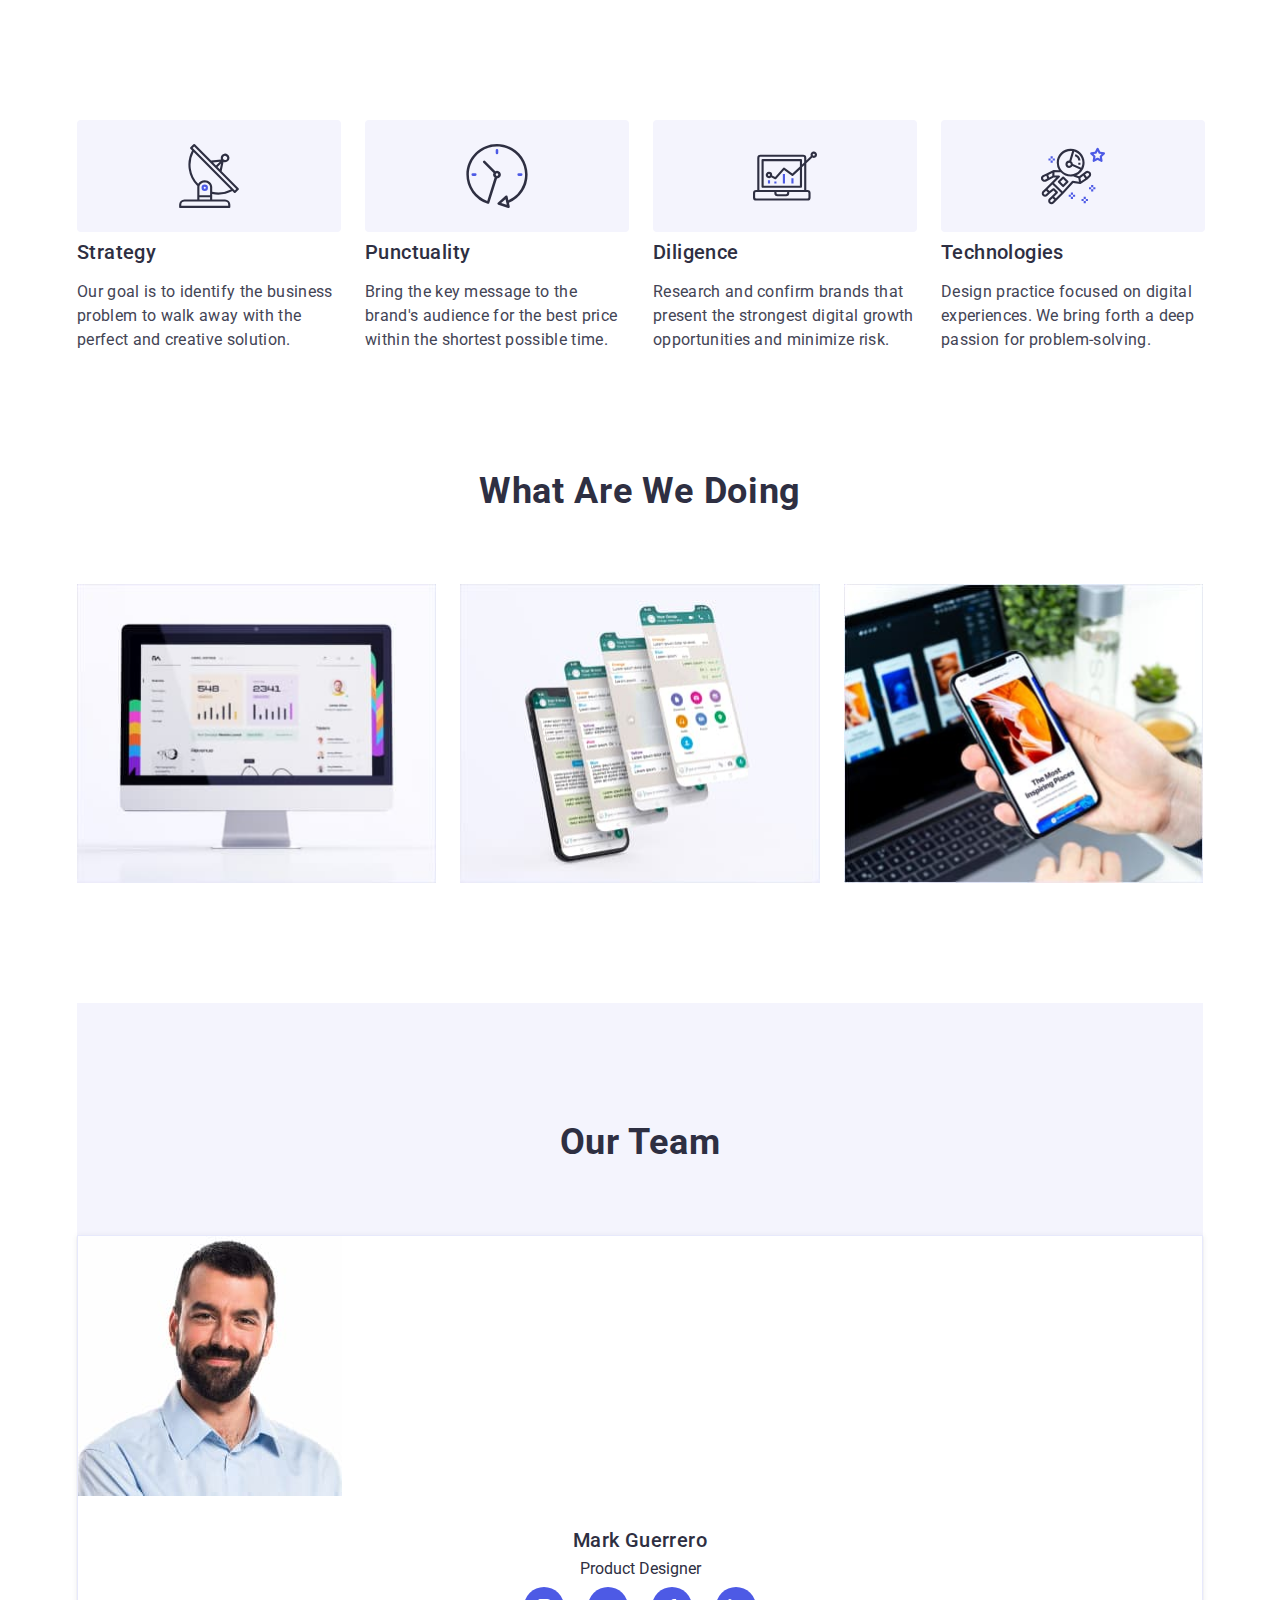
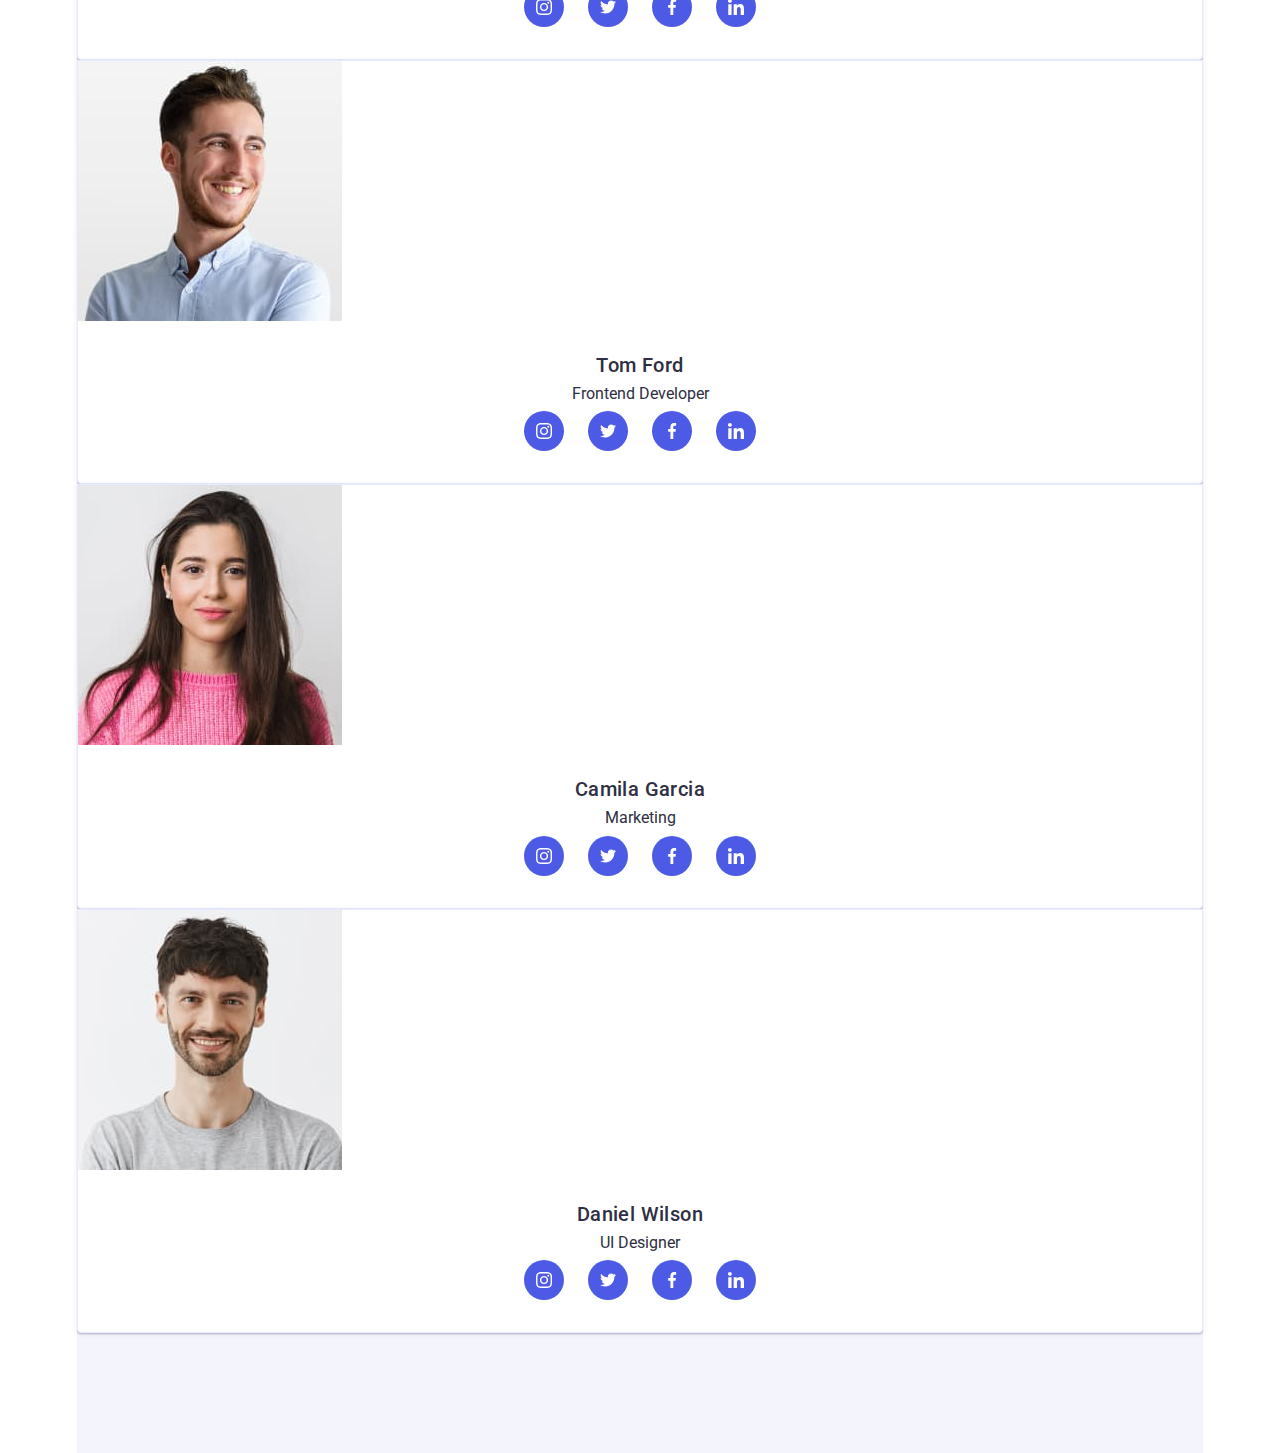
==== index.html @ 47bc8efb "for-question" ====
<!DOCTYPE html>
<html lang="en">
  <head>
    <meta charset="UTF-8" />
    <meta http-equiv="X-UA-Compatible" content="IE=edge" />
    <meta name="viewport" content="width=device-width, initial-scale=1.0" />
    <title>Document</title>
     <link
    rel="stylesheet"
    href="https://cdnjs.cloudflare.com/ajax/libs/modern-normalize/1.0.0/modern-normalize.min.css"
  />
    <link rel="stylesheet" href="./css/styles.css" />
    <link rel="stylesheet" href="./css/mobile.css" />
    <link rel="stylesheet" href="./css/tablet.css" />
    <link rel="stylesheet" href="./css/desktop.css" />    
    <link rel="preconnect" href="https://fonts.googleapis.com" />
    <link rel="preconnect" href="https://fonts.gstatic.com" crossorigin />
    <link
      href="https://fonts.googleapis.com/css2?family=Raleway:wght@700&family=Roboto:wght@400;500;700;900&display=swap"
      rel="stylesheet"
    />
  </head>
  <body>
    <!-- <header class="header">
      <div class="container">
      <div class="main-flex-container">  
      <nav class="nav-flex-usage">
        <a href="/" class="logo"
          ><span class="first-part-logo">Web</span>Studio</a
        >
        <ul class="header-list nav-pages">
          <li class="probe">
            <a href="index.html" class="link active">Studio</a>
          </li>
          <li>
            <a href="./portfolio.html" class="link">Portfolio</a>
          </li>
          <li><a href="" class="link">Contacts</a></li>
        </ul>
      </nav>
      <address class="adress">
        <ul class="header-list adress-flex-usage">
          <li>
            <a href="mailto:info@devstudio.com" class="link-contacts"
              >info@devstudio.com</a
            >
          </li>
          <li>
            <a href="tel:+110001111111" class="link-contacts"
              >+11 (000) 111-11-11</a
            >
          </li>
        </ul>
      </address>
      </div></div>
    </header>
    <main>
      <section class="hero">
      <div class="container">
        <h1 class="hero-title">Effective Solutions for Your Business</h1>
        <button type="button" class="button" data-modal-open>Order Service</button>
      </div></section> -->
      <div class="container"><section class="section">
        <!--company`s features-->
        <h2 class="second-priourity-title visually-hidden">Our Features</h2>
        <ul class="list feature-flex">
          <li class="list-item-comp-features">
            <div class="bg-comp-features">
             <svg class="comp-features-icon"><use href="./images/icons/sprite.svg#antenna"></use></svg>
            </div>
            <h3 class="third-priourity-title">Strategy</h3>
            <p class="feature-text">
              Our goal is to identify the business problem to walk away with the
              perfect and creative solution.
            </p>
          </li>
          <li class="list-item-comp-features">
            <div class="bg-comp-features">
             <svg class="comp-features-icon"><use href="./images/icons/sprite.svg#clock"></use></svg>
            </div>
            <h3 class="third-priourity-title">Punctuality</h3>
            <p class="feature-text">
              Bring the key message to the brand's audience for the best price
              within the shortest possible time.
            </p>
          </li>
          <li class="list-item-comp-features">
            <div class="bg-comp-features">
              <svg class="comp-features-icon"><use href="./images/icons/sprite.svg#diagram"></use></svg>
            </div>
            <h3 class="third-priourity-title">Diligence</h3>
            <p class="feature-text">
              Research and confirm brands that present the strongest digital
              growth opportunities and minimize risk.
            </p>
          </li>
          <li class="list-item-comp-features">
            <div class="bg-comp-features">
             <svg class="comp-features-icon"><use href="./images/icons/sprite.svg#astronaut"></use></svg>
            </div>
            <h3 class="third-priourity-title">Technologies</h3>
            <p class="feature-text">
              Design practice focused on digital experiences. We bring forth a
              deep passion for problem-solving.
            </p>
          </li>
        </ul>
      </section>
    </div>
      <div class="container desktop-only"><section class="pb-section">
        <h2 class="second-priourity-title">What are we doing</h2>
        <ul class="list stdrt-flex-usage">
          <li class="list-item">
            <img
              src="./images/device1.jpg"
              alt="monitor screen"
              width="360"
              height="300"
            />
          </li>
          <li class="list-item">
            <img
              src="./images/device2.jpg"
              alt="a few mobile`s screens placed one by one"
              width="360"
              height="300"
            />
          </li>
          <li class="list-item">
            <img
              src="./images/device3.jpg"
              alt="laptop and mobile phone synchronisation process screen"
              width="360"
              height="300"
            />
          </li>
        </ul>
        </section></div>
      <div class="container"><section class="team-section-background-color section">
        <h2 class="second-priourity-title">Our Team</h2>
        <ul class="list">
          <li class="t-member-card list-worker">
            <img
              src="./images/markguerrero.jpg"
              alt="Mark Guerrero photo"
              width="264"
              height="260"
            />
            <div class="worker-title-text"><h3 class="worker-title">Mark Guerrero</h3>
            <p class="worker-feature-text">Product Designer</p>
          <ul class="list social-links">
            <li class="social-links-item">
              <a class="social-link" href="/">
                <svg class="social-list-icon"><use href="./images/icons/sprite.svg#instagram"></use></svg>
              </a>
              </li>
            
              <li class="social-links-item">
              <a class="social-link" href="/">
                <svg class="social-list-icon"><use href="./images/icons/sprite.svg#twitter"></use></svg>
              </a>
              </li>
            <li class="social-links-item">
              <a class="social-link" href="/">
                <svg class="social-list-icon"><use href="./images/icons/sprite.svg#facebook"></use></svg>
              </a>
              </li>
            <li class="social-links-item">
              <a class="social-link" href="/">
                <svg class="social-list-icon"><use href="./images/icons/sprite.svg#linkedin"></use></svg>
              </a>
              </li>
          </ul>
          </div>
          </li>
          <li class="t-member-card list-worker">
            <img
              src="./images/tomford.jpg"
              alt="Tom Ford photo"
              width="264"
              height="260"
            />
            <div class="worker-title-text"><h3 class="worker-title">Tom Ford</h3>
            <p class="worker-feature-text">Frontend Developer</p>
          <ul class="list social-links">
            <li class="social-links-item">
              <a class="social-link" href="/">
                <svg class="social-list-icon"><use href="./images/icons/sprite.svg#instagram"></use></svg>
              </a>
              </li>
            
              <li class="social-links-item">
              <a class="social-link" href="/">
                <svg class="social-list-icon"><use href="./images/icons/sprite.svg#twitter"></use></svg>
              </a>
              </li>
            <li class="social-links-item">
              <a class="social-link" href="/">
                <svg class="social-list-icon"><use href="./images/icons/sprite.svg#facebook"></use></svg>
              </a>
              </li>
            <li class="social-links-item">
              <a class="social-link" href="/">
                <svg class="social-list-icon"><use href="./images/icons/sprite.svg#linkedin"></use></svg>
              </a>
              </li>
          </ul>
            </div>

          </li>
          <li class="t-member-card list-worker">
            <img
              src="./images/camilagarcia.jpg"
              alt="Camila Garcia photo"
              width="264"
              height="260"
            />
            <div class="worker-title-text"><h3 class="worker-title">Camila Garcia</h3>
            <p class="worker-feature-text">Marketing</p>
          <ul class="list social-links">
            <li class="social-links-item">
              <a class="social-link" href="/">
                <svg class="social-list-icon"><use href="./images/icons/sprite.svg#instagram"></use></svg>
              </a>
              </li>
            
              <li class="social-links-item">
              <a class="social-link" href="/">
                <svg class="social-list-icon"><use href="./images/icons/sprite.svg#twitter"></use></svg>
              </a>
              </li>
            <li class="social-links-item">
              <a class="social-link" href="/">
                <svg class="social-list-icon"><use href="./images/icons/sprite.svg#facebook"></use></svg>
              </a>
              </li>
            <li class="social-links-item">
              <a class="social-link" href="/">
                <svg class="social-list-icon"><use href="./images/icons/sprite.svg#linkedin"></use></svg>
              </a>
              </li>
          </ul>
          </div>
          </li>
          <li class="t-member-card list-worker">
            <img
              src="./images/danielwilson.jpg"
              alt="Daniel Wilson photo"
              width="264"
              height="260"
            />
            <div class="worker-title-text"><h3 class="worker-title">Daniel Wilson</h3>
            <p class="worker-feature-text">UI Designer</p>
          <ul class="list social-links">
            <li class="social-links-item">
              <a class="social-link" href="/">
                <svg class="social-list-icon"><use href="./images/icons/sprite.svg#instagram"></use></svg>
              </a>
              </li>
            
              <li class="social-links-item">
              <a class="social-link" href="/">
                <svg class="social-list-icon"><use href="./images/icons/sprite.svg#twitter"></use></svg>
              </a>
              </li>
            <li class="social-links-item">
              <a class="social-link" href="/">
                <svg class="social-list-icon"><use href="./images/icons/sprite.svg#facebook"></use></svg>
              </a>
              </li>
            <li class="social-links-item">
              <a class="social-link" href="/">
                <svg class="social-list-icon"><use href="./images/icons/sprite.svg#linkedin"></use></svg>
              </a>
              </li>
          </ul>  
          </div>
          </li>
        </ul>
      
        
      </section></div>
      
      <!-- <section class="section">
        <div class="container">
          <h2 class="second-priourity-title">Customers</h2>
        <ul class="client-list list">
          <li class="client-item"><a href="" class="client-link">
            <svg class="client-logo">
              <use href="./images/icons/sprite.svg#icon-Logo-1"></use>
            </svg>
          </a>
          </li>

          <li class="client-item"><a href="" class="client-link">
            <svg class="client-logo">
              <use href="./images/icons/sprite.svg#icon-Logo-2"></use>
            </svg>
          </a>
          </li>

          <li class="client-item"><a href="" class="client-link">
            <svg class="client-logo">
              <use href="./images/icons/sprite.svg#icon-Logo-3"></use>
            </svg>
          </a>
          </li>

          <li class="client-item"><a href="" class="client-link">
            <svg class="client-logo">
              <use href="./images/icons/sprite.svg#icon-Logo-4"></use>
            </svg>
          </a>
          </li>

          <li class="client-item"><a href="" class="client-link">
            <svg class="client-logo">
              <use href="./images/icons/sprite.svg#icon-Logo-5"></use>
            </svg>
          </a>
          </li>

          <li class="client-item"><a href="" class="client-link">
            <svg class="client-logo">
              <use href="./images/icons/sprite.svg#icon-Logo-6"></use>
            </svg>
          </a>
          </li>

          

        </ul>


        </div>
      </section> -->
    </main>
    <!-- <footer class="footer">
      <div class="container">
        <div class="footer-common-wrap">
        <div class="footer-wrap">
      <div><a href="/" class="footer-logo"
        ><span class="first-part-logo">Web</span
        ><span class="second-part-logo">Studio</span></a
      >
      <p class="footer-text first-part-footer-text">
        Increase the flow of customers and sales for your business with digital
        marketing & growth solutions.
      </p>
      </div>
      <div><p class="footer-text">Social media</p>
        <ul class="list footer-social-links">
            <li class="footer-social-links-item">
              <a class="footer-social-link" href="/">
                <svg class="footer-social-list-icon"><use href="./images/icons/sprite.svg#instagram"></use></svg>
              </a>
              </li>
            
              <li class="footer-social-links-item">
              <a class="footer-social-link" href="/">
                <svg class="footer-social-list-icon"><use href="./images/icons/sprite.svg#twitter"></use></svg>
              </a>
              </li>
            <li class="footer-social-links-item">
              <a class="footer-social-link" href="/">
                <svg class="footer-social-list-icon"><use href="./images/icons/sprite.svg#facebook"></use></svg>
              </a>
              </li>
            <li class="footer-social-links-item">
              <a class="footer-social-link" href="/">
                <svg class="footer-social-list-icon"><use href="./images/icons/sprite.svg#linkedin"></use></svg>
              </a>
              </li>
          </ul>  
      </div>
            
        </div>
        <form>
        <p class="footer-text">Subscribe</p>
        <div class="footer-subscribe-part">
          <label class="footer-subscribe" for="user_email">
            <input
            type="email"
            name="user_email"
            class="footer-input-field" 
            placeholder="E-mail">
          </label>
        <button class="footer-button" type="submit">
        <span>Subscribe</span>
        <svg class="footer-tg-icon" width="24" height="24"><use href="./images/icons/sprite.svg#footer-tg-icon"></use></svg>
        </button>
        </div>
        </form>
        </div>
      </div>
    </footer> -->
<!-- <div class="bg-window is-hidden" data-modal>
  <div class="modal-window">
    <button type="button" class="modal-window-close-btn" data-modal-close>
      <svg class="modal-window-close-btn-icon">
        <use href="./images/icons/sprite.svg#icon-close-modal-window"></use>
      </svg>
    </button>
    <P class="modal-text">Leave your contacts and we will call you back</P>
    <form class="modal-window-contact-form">
      <ul class="list">
        <li class="modal-form-element">          
          <label for="user_name"><span class="lbl-text">Name</span></label>  
      <div class="input-container">
        <input type="text" 
      name="user_name" 
      id="user_name"
      class="contact-form-input"   
      required     
      >
      <svg class="modal-svg-icon">
        <use href="./images/icons/sprite.svg#icon-person" width="18" height="18"></use>
      </svg>
      </div> 
        </li>

        <li class="modal-form-element">
          <label class="lbl-text" for="user_phone">Phone</label>
      <div class="input-container">
          <input type="tel" 
          name="user_phone"
      class="contact-form-input"
      id="user_phone"
      required>
      <svg class="modal-svg-icon">
        <use href="./images/icons/sprite.svg#icon-phone" width="18" height="18"></use>
      </svg>
      </div>
        </li>

        <li class="modal-form-element">
          <label class="lbl-text" for="user_email">Email</label>
        <div class="input-container">
            <input type="email"
            name="user_email"
            id="user_email"
        class="contact-form-input"
        required>
        <svg class="modal-svg-icon">
          <use href="./images/icons/sprite.svg#icon-email" width="18" height="18"></use>
        </svg>
        </div>
      </li>
       </ul>

      <div class="comment-wrap">
          <label class="lbl-text" for="user-text">Comment</label>
      <textarea  class="modal-comment" name="user-text" id="user-text" placeholder="Text input"></textarea>
    </div>
    
    <div class="checkbox">
      <input 
      type="checkbox"
      id="confirm"
      name="confirm"
      value="agreement"
      class="modal-check visually-hidden"/>
      <label for="confirm" class="check-text">
            <span><svg class="check-icon"  width="10" height="8">
            <use href="./images/icons/sprite.svg#icon-check"></use>
          </svg></span>I accept the terms and conditions of the <a href="" class="modal-link">Privacy Policy</a></label>          
    </div> 
      <div class="btn-placing"><button class="modal-button" type="submit"><span class="btn-text">Send</span></button>
      </div>  
    </form>
  
  </div>


</div> -->
<script src="./js/modal.js"></script>
  </body>
</html>
---- css/styles.css ----
/* CSS-variable */
:root {
  --main-text-color: #2e2f42;
  --main-background-color: #ffffff;
  --hero-section-color: #ffffff;
  --main-font-family: Roboto, sans-serif;
  --focus-color: #4d5ae5;
  --hover-color: #4d5ae5;
  --footer-background-color: #2e2f42;
  --footer-text-color: #e7e9fc;
  --btn-text-color: #ffffff;
  --btn-background-color: #4d5ae5;
  --btn-hover-background-color: #404bbf;
  --contacts-color: #434455;
  --link-color: #2e2f42;
  --logo-first-part-color: #4d5ae5;
  --logo-second-part-color: #f4f4fd;
  --team-section-bckgnd-color: #f4f4fd;
  --feature-text: #434455;
  --portfolio-btn-background-color: #f4f4fd;
  --portfolio-btn-text-color: #4d5ae5;
  --portfolio-btn-border-color: #e7e9fc;
  --hover-portfolio-btn-background-color: #404bbf;
  --focus-portfolio-btn-background-color: #404bbf;
  --hover-portfolio-btn-text-color: #ffffff;
  --focus-portfolio-btn-text-color: #ffffff;
  --using-area-card-bg: #FFFFFF;
  --hover-focus-portfolio-btn-box-shadow-color:
    0px 3px 1px rgba(0, 0, 0, 0.1),
    0px 2px 1px rgba(0, 0, 0, 0.08),
    0px 2px 2px rgba(0, 0, 0, 0.12);
  --card-border-color: #e7e9fc;
  --header-border-bottom: #e7e9fc;
  --t-member-card-background-color: #ffffff;
  --t-member-card-box-shadow-color: 
    0px 1px 6px rgba(46, 47, 66, 0.08),
    0px 1px 1px rgba(46, 47, 66, 0.16),
    0px 2px 1px rgba(46, 47, 66, 0.08);
  --bg-gradient: linear-gradient(rgba(46, 47, 66, 0.7), rgba(46, 47, 66, 0.7));
  --bg-comp-features-color: #f4f4fd;
  --social-link-item-bg-color: #4d5ae5;
  --hover-social-link-item-bg-color: #404bbf;
  --hover-focus-link-card-shadow:
    0px 1px 6px rgba(46, 47, 66, 0.08),
    0px 1px 1px rgba(46, 47, 66, 0.16),
    0px 2px 1px rgba(46, 47, 66, 0.08);
  --social-list-icon-color: #ffffff;
  --client-item-border-volor: #8e8f99;
  --client-logo-color: #8e8f99;
  --footer-social-link-item-bg-color: linear-gradient(
    rgba(255, 255, 255, 0.1),
    rgba(255, 255, 255, 0.1)
  );
  --footer-social-list-icon-color: #f4f4fd;
  --hover-social-list-background-color: #31D0AA;
  --hover-client-logo: #404BBF;
  --transition-dur: 250ms cubic-bezier(0.4, 0, 0.2, 1);
  --overlay-bg-color: #4D5AE5;
  --overlay-text-color: #F4F4FD; 
  --bg-window-bground-color:rgba(46, 47, 66, 0.4);
  --modal-window-dg-color: #FCFCFC;
  --modal-window-box-shadow-color: 
    0px 1px 1px rgba(0, 0, 0, 0.14),
    0px 1px 3px rgba(0, 0, 0, 0.12),
    0px 2px 1px rgba(0, 0, 0, 0.2);
  --modal-window-close-btn-bg-color:#E7E9FC;
  --modal-window-close-btn-hover-color: #404BBF;
  --modal-window-close-btn-icon-color: rgba(0, 0, 0, 1);
  --modal-window-close-btn-icon-color-hover: #FFFFFF;
  --modal-window-input-focus: #4D5AE5;
  --modal-label-text-color: #8E8F99;
  --input-placeholder-color: rgba(255, 255, 255, 0.6);
  --text-area-placeholder-color: rgba(117, 117, 117, 0.5);
  --footer-input-field-bg-color: #2E2F42;
  --modal-check-checked-bg-color: #404BBF;
  --check-icon-checked-color: #F4F4FD;
}

/* body main characters */
body {
  color: var(--main-text-color);
  background-color: var(--main-background-color);
  font-family: var(--main-font-family);
}

/* header */
.header {
  line-height: 1.5;
}

.header-list {
  list-style-type: none;
  padding-top: 24px;
  padding-bottom: 24px;
  }
.logo {
  font-family: "Raleway", sans-serif;
  font-weight: 800;
  font-size: 18px;
  line-height: 1.33;
  color: var(--main-text-color);
  text-transform: uppercase;
  letter-spacing: 0.03em;
  text-decoration: none;
  padding-top: 24px;
  padding-bottom: 24px;
  margin-right: 76px;
}
.first-part-logo {
  color: var(--logo-first-part-color);
}
.tel {
  text-transform: uppercase;
}
.link {
  text-decoration: none;
  color: var(--link-color);  
  transition: color var(--transition-dur);
}
.active{
  position: relative;
  color: var(--focus-color);
  display: block;
}
.active::after {
  content: '';
  width: 100%;
  height: 4px;
  background-color: var(--focus-color);
  border-radius: 2px;
  position: absolute;
  left: 0;
  bottom: -24px;
}
.link-contacts {
  text-decoration: none;
  color: var(--contacts-color);
  transition: color var(--transition-dur);
}
.link:hover {
  color: var(--hover-color);
  }
.link:focus {
  color: var(--focus-color);
}
.link-contacts:hover {
  color: var(--hover-color);
}

.link-contacts:focus {
  color: var(--focus-color);
}

.list {
  list-style-type: none;
}
.list-item-comp-features {
  flex-basis: calc((100% - 3 * 24px) / 4);
}
.bg-comp-features {
  height: 112px;
  width: 264px;
  background-color: var(--bg-comp-features-color);
  border-radius: 4px;
  display: flex;
  justify-content: center;
  align-items: center;
  margin-bottom: 8px;
}
.comp-features-icon {
  width: 64px;
  height: 64px;
}

.list-item {
  flex-basis: calc((100% - 2 * 24px) / 3);
}
.list-worker {
  text-align: center;
}
.adress {
  font-style: normal;
  margin-left: auto;
}
.nav-flex-usage {
  display: flex;
  background-color: var(--main-background-color);
  font-size: 16px;
  font-weight: 500;
  line-height: 1.5;

  letter-spacing: 0.02em;
}
.nav-pages {
  display: flex;
  gap: 40px;
}

.main-flex-container {
  display: flex;
}
.adress-flex-usage {
  display: flex;
  gap: 40px;
}
/* hero section */
.visually-hidden {
  position: absolute;
  white-space: nowrap;
  width: 1px;
  height: 1px;
  overflow: hidden;
  border: 0;
  padding: 0;
  clip: rect(0 0 0 0);
  clip-path: inset(50%);
  margin: -1px;
}
.hero {
  margin: 0 auto;
  color: var(--hero-section-color);
  background-color: var(--footer-background-color);
  background-image: var(--bg-gradient), url(../images/bg.jpg);
  padding-top: 188px;
  padding-bottom: 188px;
  text-align: center;
  max-width: 1440px;
}
.hero-title {
  width: 494px;
  margin: 0 auto;
  margin-bottom: 48px;
  font-size: 56px;
  line-height: 1.07;
}

.button {
  border: none;
  padding: 16px 32px;
  border-radius: 4px;

  background: var(--btn-background-color);
  color: var(--btn-text-color);
  box-shadow: 0px 4px 4px rgba(0, 0, 0, 0.15);
  font-family: "Roboto", sans-serif;
  font-weight: 500;
  font-size: 16px;
  line-height: 1.5;
  letter-spacing: 0.04em;
  cursor: pointer;
  transition: background-color var(--transition-dur);
}
.button:hover {
  background-color: var(--btn-hover-background-color);
}
.button:focus {
  background-color: var(--btn-hover-background-color);
}
/* second section */
.second-priourity-title {
  font-weight: 700;
  font-size: 36px;
  line-height: 1.11;
  text-align: center;
  letter-spacing: 0.02em;
  text-transform: capitalize;
  margin-bottom: 72px;
}
.third-priourity-title {
  font-weight: 500;
  font-size: 20px;
  line-height: 1.2;
  letter-spacing: 0.02em;
}
.team-section-background-color {
  background-color: var(--team-section-bckgnd-color);
}
.feature-text {
  color: var(--feature-text);
  font-size: 16px;
  line-height: 1.5;
  letter-spacing: 0.02em;
  margin-top: 16px;
}
.social-links {
  display: flex;
  gap: 24px;
  justify-content: center;
  margin-top: 8px;
}
.social-links-item {  
  width: 40px;
  height: 40px;
}
.social-link:is(:hover, :focus) {
  background-color: var(--hover-social-link-item-bg-color);
    animation-name: changeBgColor;
      animation-duration: 250ms;
}
.social-link {
  background-color: var(--social-link-item-bg-color);
  text-decoration: none;
  width: 100%;
  height: 100%;
  display: flex;
  align-items: center;
  justify-content: center;
  border-radius: 50%;
  transition: background-color var(--transition-dur);

}
.social-list-icon {
  width: 16px;
  height: 16px;
  fill: var(--social-list-icon-color);
}

.client-list {
  display: flex;
  justify-content: center;
  gap: 24px;
}
.client-item {
  height: 88px;
  width: 168px;
  }
.client-link:is(:focus, :hover){
  border-color: var(--hover-client-logo);
  }
.client-link:is(:focus, :hover) .client-logo{
  fill: var(--hover-client-logo);
 
}
.client-link {
  text-decoration: none;
  width: 100%;
  height: 100%;
  display: flex;
  align-items: center;
  justify-content: center;
  border: 1px solid var(--client-item-border-volor);
  border-radius: 4px;
  transition: color var(--transition-dur);
}
.client-logo {
  width: 104px;
  height: 56px;
  fill: var(--client-logo-color);
  transition: fill var(--transition-dur);
}
/* ================footer=================== */
.footer {
  background-color: var(--footer-background-color);
  color: var(--footer-text-color);
  padding-top: 100px;
  padding-bottom: 100px;
 }
.footer-logo {
  font-family: "Raleway", sans-serif;
  font-weight: 800;
  font-size: 18px;
  line-height: 1.33;
  color: var(--main-text-color);
  text-transform: uppercase;
  letter-spacing: 0.03em;
  text-decoration: none;

  margin-right: 76px;
}
.footer-text {
  line-height: 1.5;
  letter-spacing: 0.02em;
}
.first-part-footer-text {
  margin-top: 16px;
  width: 264px;
}
.footer-social-links {
  display: flex;
  gap: 16px;
  justify-content: center;
  margin-top: 16px;
}
.footer-social-links-item {
  
  width: 40px;
  height: 40px;
}

.footer-social-link {
  background: var(--footer-social-link-item-bg-color);
  border-radius: 50%;
  text-decoration: none;
  width: 100%;
  height: 100%;
  display: flex;
  align-items: center;
  justify-content: center;
  transition: background-color var(--transition-dur);
 
}
.footer-social-link:is(:hover, :focus){
background-color: var(--hover-social-list-background-color);

}
.footer-social-list-icon {
  width: 24px;
  height: 24px;
  fill: var(--footer-social-list-icon-color);
}
.footer-wrap {
  display: flex;
  gap: 120px;
  align-items: baseline;
}
.second-part-logo {
  color: var(--logo-second-part-color);
}
.pb-section {
  padding-bottom: 120px;
}
/* ================FOOTER-SUBSCRIBE-PART================== */
.footer-subscribe-part{
  display: flex;
  gap: 24px;
  margin-top: 16px;
}
.footer-input-field{
    width: 264px;
    height: 40px;
    padding: 8px 16px;
    border: 1px solid rgba(255, 255, 255, 0.3);
    filter: drop-shadow(0px 4px 4px rgba(0, 0, 0, 0.15));
    border-radius: 4px;
    outline: none;
    background-color: var(--footer-input-field-bg-color);
    font-size: 12px;
    font-weight: 400;
    line-height: 2;
    color: var(--input-placeholder-color);
}

input::placeholder{ 
  font-size: 12px;
  font-weight: 400;
  line-height: 2;
  letter-spacing: 0.04em;
  
  color: var(--input-placeholder-color);
}
.footer-common-wrap{
  display: flex;
  gap: 80px;
  /* justify-content: space-between; */
}
.footer-button{
    border: none;
    padding: 8px 24px;
    border-radius: 4px;
    font-size: 16px;
    line-height: 1.5;
    letter-spacing: 0.04em;
    background-color: var(--btn-background-color);
    color: var(--btn-text-color);
    cursor: pointer;
    transition: background-color var(--transition-dur);
    display: flex;
    gap: 16px;
    justify-content: center;
}

.footer-tg-icon{
  fill: currentColor;
  
}
.footer-button:is(:hover, :focus){
  background-color: var(--btn-hover-background-color);
  color:var(--hover-social-list-background-color);
}


/* ================/FOOTER-SUBSCRIBE-PART================= */

/* -----------------------page-portfolio--------------------- */
.portfolio-header {
  border-bottom: 1px solid VAR(--header-border-bottom);
  line-height: 1.5;
}
.portfolio-section {
  padding-bottom: 120px;
  padding-top: 96px;
}
.portfolio-btn {
  background-color: var(--portfolio-btn-background-color);
  color: var(--portfolio-btn-text-color);

  font-family: "Roboto", sans-serif;
  font-weight: 500;
  font-size: 16px;
  line-height: 1.5;
  letter-spacing: 0.04em;
  cursor: pointer;
  align-items: center;
  padding: 12px 24px;
  border: 1px solid var(--portfolio-btn-border-color);
  border-radius: 4px;
  transition: color var(--transition-dur), background-color var(--transition-dur), border-color var(--transition-dur), box-shadow var(--transition-dur);
}
.portfolio-btn:is(:hover, :focus){
  background-color: var(--hover-portfolio-btn-background-color);
  color: var(--hover-portfolio-btn-text-color);
  border-color: var(--hover-portfolio-btn-background-color);
  box-shadow: var(--hover-focus-portfolio-btn-box-shadow-color);
}
.using-area-card-img-wrapper{
  position: relative;
  overflow: hidden;
  
}
.overlay{
  background-color: var(--overlay-bg-color);
  
    font-size: 16px;
    line-height: calc(24/16); 
  
    color: var(--overlay-text-color);
    padding: 32px 40px;
    position: absolute;
    top: 0;
    left:0;
    width: 100%;
    height:100%;
    
    transform: translate(0, 100%);
    transition: transform var(--transition-dur);
}


/* geometry, placing on the list */
h1,
h2,
h3,
h4,
p,
ul {
  margin: 0;
}
ul {
  padding-left: 0;
}
.container {
  margin-left: auto;
  margin-right: auto;
  padding: 0 15px;
  width: 1158px;
}
.section {
  padding-top: 96px;
  padding-bottom: 96px;
}
.stdrt-flex-usage {
  display: flex;
  gap: 24px;
}


.t-member-card {
  background: var(--t-member-card-background-color);
  box-shadow: var(--t-member-card-box-shadow-color);
  border-radius: 0px 0px 4px 4px;
  border: 1px solid var(--card-border-color);
  /* flex-basis: calc((100% - 24px * 3) / 4); */
}
img {
  display: block;
  max-width: 100%;
  height: auto;
}
.worker-title-text {
  padding-top: 32px;
  padding-bottom: 32px;
}
.worker-title {
  font-weight: 500;
  font-size: 20px;
  line-height: 1.2;
  letter-spacing: 0.02em;
}

.worker-feature-text {
  margin-top: 8px;
}

/* main index section placing */

/* portfolio placing */
.list-btn {
  list-style-type: none;
  display: flex;
  gap: 24px;
  justify-content: center;
  align-items: center;
  margin-bottom: 72px;
}
.using-area {
  list-style-type: none;
  display: flex;
  flex-wrap: wrap;
  column-gap: 24px;
  row-gap: 48px;
}

.using-area-card-text {
  border-left: 1px solid var(--card-border-color);
  border-right: 1px solid var(--card-border-color);
  border-bottom: 1px solid var(--card-border-color);
  padding-left: 16px;
  padding-top: 32px;
  padding-bottom: 32px;
}
.using-area-card {
  flex-basis: calc((100% - 2 * 24px) / 3);
  background: var(--using-area-card-bg);
}
.feature-text-portfolio-card {
  color: var(--feature-text);
  font-size: 16px;
  line-height: 1.5;
  letter-spacing: 0.02em;
  margin-top: 8px;
}
.link-card:is(:hover, :focus) {
  border: 0.5px solid #F4F4FD;
  box-shadow: var(--hover-focus-link-card-shadow);
}
.link-card {
  text-decoration: none;
  color: inherit;
  display: block;
  transition: border var(--transition-dur), box-shadow var(--transition-dur);
}
.link-card:hover .overlay{
  transform: translate(0, 0);
  }

.link-card:focus .overlay {
  transform: translate(0, 0);
}
/* ==================MODAL WINDOW=============== */
.bg-window{
  position: fixed;
  background: var(--bg-window-bground-color);
  width:100%;
  height:100%;
  top:0;
  left:0;
  z-index: 50;
  
}

.modal-window {
position:absolute;
background-color: var(--modal-window-dg-color);
box-shadow: var(--modal-window-box-shadow-color);
border-radius: 4px;
width: 408px;
min-height: 576px;
top: 50%;
left: 50%;
transform: translate(-50%, -50%) scaleY(1);
padding: 72px 24px 24px;
transition: opacity var(--transition-dur), visibility var(--transition-dur), transform var(--transition-dur);
}

.modal-window-close-btn {
position:absolute;
background-color: var(--modal-window-close-btn-bg-color);
padding: 0;
border: 1px solid rgba(0, 0, 0, 0.1);
width: 30px;
height: 30px;
border-radius: 50%;
cursor: pointer;
display: flex;
align-items: center;
justify-content: center;
top: 24px;
right: 24px;
}
.modal-window-close-btn-icon{
  width: 8px;
  height: 8px;
  fill: currentColor;
  transition: fill var(--transition-dur);

}
.modal-window-close-btn:hover,
.modal-window-close-btn:focus {
background-color: var(--modal-window-close-btn-hover-color);
border-color: var(--modal-window-close-btn-hover-color);
animation-name: changeBgColor;
  animation-duration: 250ms;
}

.modal-window-close-btn:hover .modal-window-close-btn-icon,
.modal-window-close-btn:focus .modal-window-close-btn-icon {
  fill: var(--modal-window-close-btn-icon-color-hover);
}
.is-hidden{
  opacity: 0;
  visibility: hidden;
  pointer-events: none;
  transition: opacity var(--transition-dur), visibility var(--transition-dur, pointer-events var(--transition-dur) );
}

.bg-window.is-hidden .modal-window{
  transform: translate(-50%, -50%) scaleY(0);
}
.modal-text {
    font-family: Roboto;
    font-weight: 500;
    line-height: 1.5;
    letter-spacing: 0.02em;
    text-align: center;
}
.modal-window-contact-form{
    margin-top: 34px;
}

.contact-form-input{
  font-size: 12px;
    font-weight: 400;
    line-height: 1.5;
    letter-spacing: 0.04em;
  width: 100%;
  outline: transparent;
  padding-right: 0;
  padding-top: 0;
  padding-bottom: 0;
  padding-left: 38px;
  height: 40px;
  border: 1px solid rgba(33, 33, 33, 0.2);
  border-radius: 4px;
  position: relative;
  left: 10;
  transition: border-color var(--transition-dur);
}
.contact-form-input:focus {
  border-color: var(--modal-window-input-focus);
  color: var(--modal-window-input-focus);
}
.contact-form-input:focus+.modal-svg-icon{
  fill: var(--modal-window-input-focus);
}

.lbl-text{
    font-size: 12px;
    line-height: 1.33;
    letter-spacing: 0.02em;
    color: var(--modal-label-text-color);

    
}
.modal-form-element{
  margin-bottom: 8px;
}
.modal-comment{
    height: 120px;
    width: 100%;
    outline: transparent;
    padding: 8px 16px;
    border: 1px solid rgba(33, 33, 33, 0.2);
    border-radius: 4px;
    font-size: 12px;
    line-height: 1.5;
    letter-spacing: 0.04em;
    resize:none;
    transition: border-color var(--transition-dur);
    margin-top: 4px;
    }
.modal-comment:focus{
border-color: var(--modal-window-input-focus);
color: var(--modal-window-input-focus);
}

textarea::placeholder{
    font-size: 12px;
    font-weight: 400;
    line-height: 1.5;
    letter-spacing: 0.04em;
    color: var(--text-area-placeholder-color);
}

.comment-wrap{
  margin-bottom: 16px;

}    

.input-container{
  position:relative;
  margin-top: 4px;
}
.modal-svg-icon{
  position: absolute;
  width: 18px;
  height: 18px;
  left: 19px;
  top: 50%;
  transform: translateY(-50%);
  transition: fill var(--transition-dur);
}
.btn-placing{
  text-align: center;
}
.modal-button{
      border: none;
      padding: 16px 32px;
      border-radius: 4px;
    
      background: var(--btn-background-color);
      color: var(--btn-text-color);
      box-shadow: 0px 4px 4px rgba(0, 0, 0, 0.15);
      font-family: "Roboto", sans-serif;
      font-weight: 500;
      font-size: 16px;
      line-height: 1.5;
      letter-spacing: 0.04em;
      cursor: pointer;
      transition: background-color var(--transition-dur);
}
.btn-text{
  display: block;
  width: 105px;
  height: 24px;
}
.modal-button:hover {
  background-color: var(--btn-hover-background-color);
}

.modal-button:focus {
  background-color: var(--btn-hover-background-color);
}
.checkbox{
  margin-bottom: 24px;
}
.check-text{
    font-size: 12px;
    line-height: 1.5;
    letter-spacing: 0.04em; 
    display: flex;   
  }
  
.modal-link{
color: var(--modal-window-input-focus);
margin-left: 4px;

}

.check-text span{
  display: flex;
  align-items: center;
  justify-content: center;
  width: 16px;
  height: 16px;
  border: 1.25px solid #2E2F42;
  border-radius: 2px;
  margin-right: 10px;
  fill: transparent;
  transition: background-color var(--transition-dur), border-color var(--transition-dur), fill var(--transition-dur);
}
.modal-check:checked + .check-text span{
  background-color: var(--modal-check-checked-bg-color);
  border-color: transparent;
  fill: var(--check-icon-checked-color);
}



/* ===============/MODAL WINDOW=================== */
/* ======animation========== */
@keyframes changeBgColor {
  0% {
    background-color: currentColor;
  }
  50% {
  background-color: #32cdc8;
}
  100% {
    background-color: var(--modal-window-close-btn-hover-color);
  }
}
/* ======/animation========= */

/* ==============MOBILE CSS==================== */
---- css/mobile.css ----
@media screen and (max-width: 480px )
{
    .container{
        padding: 0 16px;
        width: 480px;
        margin: 0 auto;
    }
    
    .bg-comp-features{

        display: none;
    }
    .third-priourity-title{
            font-size: 36px;
            font-weight: 700;
            line-height: 1.11;
            letter-spacing: 0.02em;
            text-align: center;
    }
        .feature-text {
            margin-top: 8px;
        font-weight: 500;
        line-height: 1.5;
        letter-spacing: 0.02em;
        text-align: center;
            }
        .list-item-comp-features {
        margin-top: 72px;
        }
        .desktop-only{
        display: none;
        }
        .t-member-card {
        background: var(--t-member-card-background-color);
        box-shadow: var(--t-member-card-box-shadow-color);
        border-radius: 0px 0px 4px 4px;
        border: 1px solid var(--card-border-color);
        width: 264px;
        }
        .team-section-background-color{
        padding: 0 82px;    
        }
       
        /* .list-worker {
        text-align: center;
        } */

}
---- css/tablet.css ----
@media screen and (min-width: 481px) and (max-width: 768px) {
.container {
        padding: 0 16px;
        width: 768px;
        margin: 0 auto;
    }
       /* .section{
        padding-top: 120px;
        padding-bottom: 120px;
       } */
       .bg-comp-features {

        display: none;
    }

    .third-priourity-title {
        font-size: 36px;
        font-weight: 700;
        line-height: 1.11;
        letter-spacing: 0.02em;
        text-align: left;
    }

    .feature-text {
        margin-top: 8px;
        font-weight: 500;
        line-height: 1.5;
        letter-spacing: 0.02em;
        text-align: left;
    }

    .list-item-comp-features {
        margin-top: 72px;
    }
    .feature-flex{
        display: flex;
        column-gap: 24px;
        flex-wrap: wrap;
    }
    .list-item-comp-features {
            flex-basis: calc((100% -  1* 24px) / 2);
    }
        .desktop-only {
            display: none;
        }
}
---- css/desktop.css ----
@media screen and (min-width: 769px) {
    .container {
        padding: 0 16px;
        margin: 0 auto;
        width: 1158px;
    }
    .section {
    padding-top: 120px;
    padding-bottom: 120px;
    }
  
    /* .feature-text {
        margin-top: 8px;
        font-weight: 500;
        line-height: 1.5;
        letter-spacing: 0.02em;
        text-align: left;
    } */

    /* .list-item-comp-features {
        margin-top: 72px;
    } */

    .feature-flex {
        display: flex;
        gap: 24px;       
    }

    .list-item-comp-features {
        flex-basis: calc((100% - 2* 24px) / 3);
    }
}
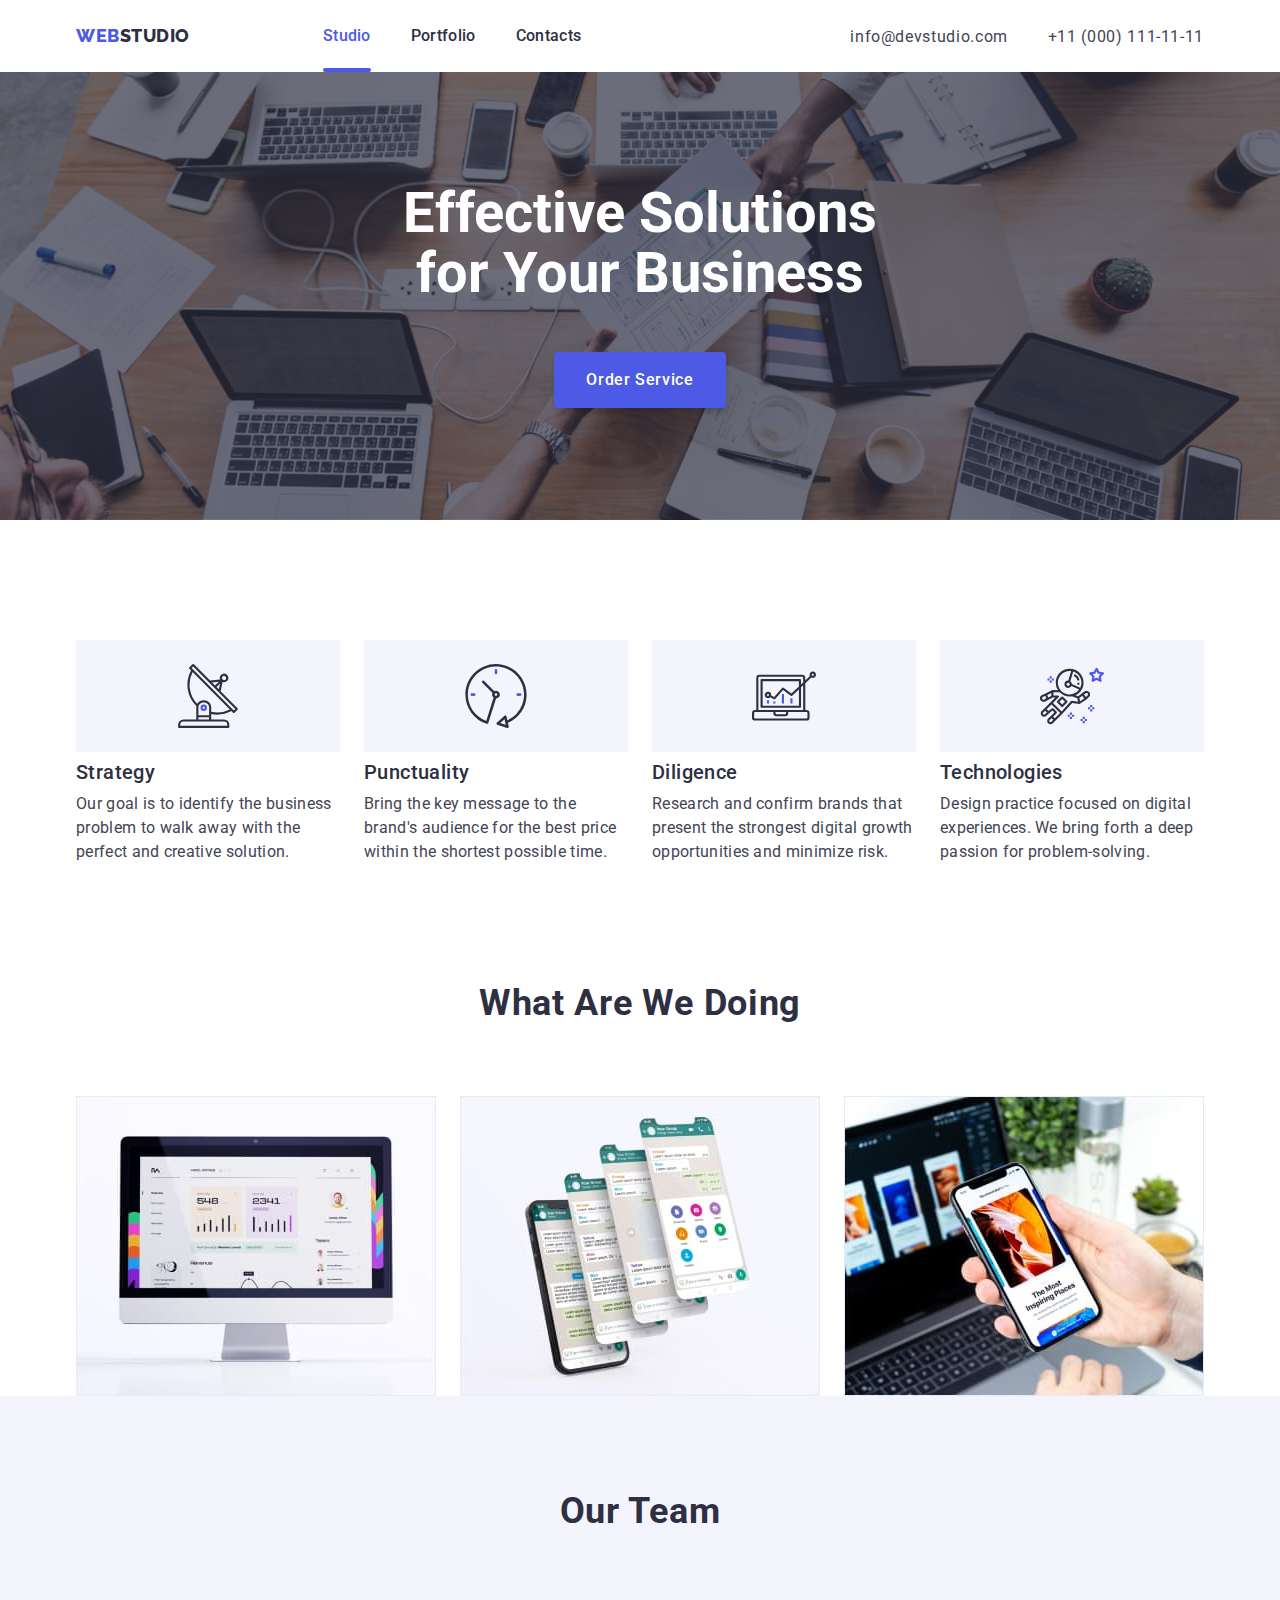
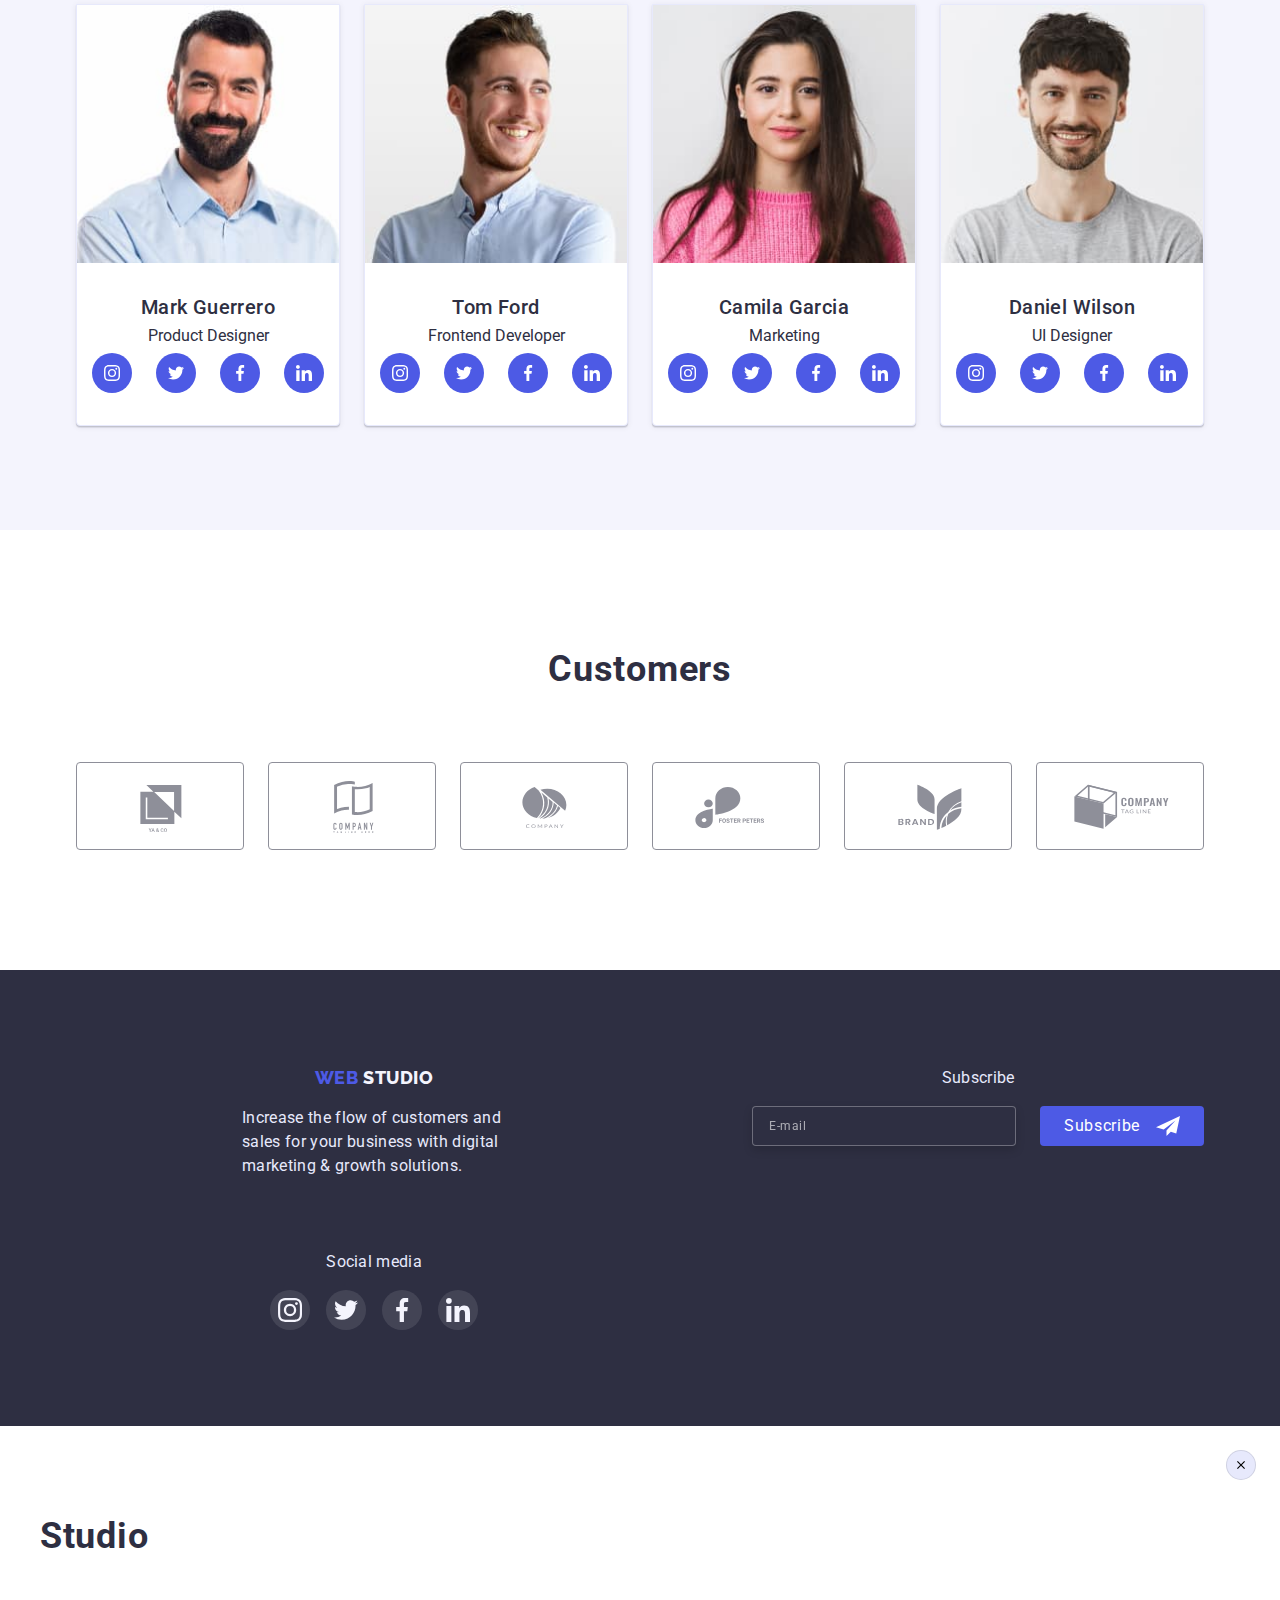
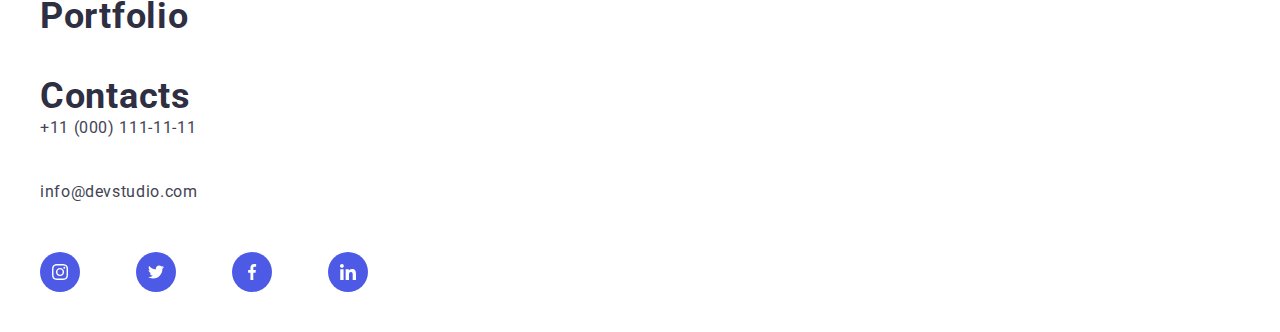
==== commit 0752f185: "question-2" ====
--- a/index.html
+++ b/index.html
@@ -5,12 +5,13 @@
     <meta http-equiv="X-UA-Compatible" content="IE=edge" />
     <meta name="viewport" content="width=device-width, initial-scale=1.0" />
     <title>Document</title>
-     <link
+    <link
     rel="stylesheet"
     href="https://cdnjs.cloudflare.com/ajax/libs/modern-normalize/1.0.0/modern-normalize.min.css"
   />
     <link rel="stylesheet" href="./css/styles.css" />
     <link rel="stylesheet" href="./css/mobile.css" />
+    <link rel="stylesheet" href="./css/mobileadaptive.css" />
     <link rel="stylesheet" href="./css/tablet.css" />
     <link rel="stylesheet" href="./css/desktop.css" />    
     <link rel="preconnect" href="https://fonts.googleapis.com" />
@@ -21,13 +22,16 @@
     />
   </head>
   <body>
-    <!-- <header class="header">
+    <header class="header">
       <div class="container">
       <div class="main-flex-container">  
-      <nav class="nav-flex-usage">
+      <nav class="mob-flex-usage">
         <a href="/" class="logo"
           ><span class="first-part-logo">Web</span>Studio</a
         >
+        <button type="button" class="mbl-btn"><svg class="icon-mbl-btn" width="32" height="22">
+            <use href="./images/icons/sprite.svg#icon-charm-menu-hamburger"></use></svg>
+        </button>
         <ul class="header-list nav-pages">
           <li class="probe">
             <a href="index.html" class="link active">Studio</a>
@@ -40,12 +44,12 @@
       </nav>
       <address class="adress">
         <ul class="header-list adress-flex-usage">
-          <li>
+          <li class="mail">
             <a href="mailto:info@devstudio.com" class="link-contacts"
               >info@devstudio.com</a
             >
           </li>
-          <li>
+          <li class="tel">
             <a href="tel:+110001111111" class="link-contacts"
               >+11 (000) 111-11-11</a
             >
@@ -59,8 +63,9 @@
       <div class="container">
         <h1 class="hero-title">Effective Solutions for Your Business</h1>
         <button type="button" class="button" data-modal-open>Order Service</button>
-      </div></section> -->
-      <div class="container"><section class="section">
+      </div></section>
+      <section class="section">
+        <div class="container">
         <!--company`s features-->
         <h2 class="second-priourity-title visually-hidden">Our Features</h2>
         <ul class="list feature-flex">
@@ -105,9 +110,11 @@
             </p>
           </li>
         </ul>
+        </div>
       </section>
-    </div>
-      <div class="container desktop-only"><section class="pb-section">
+    
+      <section class="pb-section desktop-only">
+        <div class="container">
         <h2 class="second-priourity-title">What are we doing</h2>
         <ul class="list stdrt-flex-usage">
           <li class="list-item">
@@ -135,10 +142,12 @@
             />
           </li>
         </ul>
-        </section></div>
-      <div class="container"><section class="team-section-background-color section">
+        </div>
+      </section>
+      <section class="team-section-background-color section">
+        <div class="container container-mini">
         <h2 class="second-priourity-title">Our Team</h2>
-        <ul class="list">
+        <ul class="list tablet-flex">
           <li class="t-member-card list-worker">
             <img
               src="./images/markguerrero.jpg"
@@ -279,10 +288,11 @@
         </ul>
       
         
-      </section></div>
+      </div>
+    </section>
       
-      <!-- <section class="section">
-        <div class="container">
+      <section class="section">
+        <div class="container container-mini">
           <h2 class="second-priourity-title">Customers</h2>
         <ul class="client-list list">
           <li class="client-item"><a href="" class="client-link">
@@ -333,16 +343,16 @@
 
 
         </div>
-      </section> -->
+      </section>
     </main>
-    <!-- <footer class="footer">
-      <div class="container">
+    <footer class="footer">
+      <div class="container container-mini">
         <div class="footer-common-wrap">
         <div class="footer-wrap">
-      <div><a href="/" class="footer-logo"
-        ><span class="first-part-logo">Web</span
-        ><span class="second-part-logo">Studio</span></a
-      >
+      <div class="mobile-footer-alignment">
+        <a href="/" class="footer-logo">
+        <span class="first-part-logo">Web</span>
+        <span class="second-part-logo">Studio</span></a>
       <p class="footer-text first-part-footer-text">
         Increase the flow of customers and sales for your business with digital
         marketing & growth solutions.
@@ -375,7 +385,7 @@
       </div>
             
         </div>
-        <form>
+        <form class="footer-form">
         <p class="footer-text">Subscribe</p>
         <div class="footer-subscribe-part">
           <label class="footer-subscribe" for="user_email">
@@ -393,8 +403,8 @@
         </form>
         </div>
       </div>
-    </footer> -->
-<!-- <div class="bg-window is-hidden" data-modal>
+    </footer>
+<div class="bg-window is-hidden" data-modal>
   <div class="modal-window">
     <button type="button" class="modal-window-close-btn" data-modal-close>
       <svg class="modal-window-close-btn-icon">
@@ -472,7 +482,74 @@
   </div>
 
 
-</div> -->
+</div>
+<!--====================HEADER MODAL WINDOW===================== -->
+
+<div class="header-modal-window-wrap">
+  <div class="">
+    <button type="button" class="modal-window-close-btn">
+      <svg class="modal-window-close-btn-icon">
+        <use href="./images/icons/sprite.svg#icon-close-modal-window"></use>
+      </svg>
+    </button>
+    <ul class="mobile-sections list">
+      <li>
+        <a href="index.html" class="link">Studio</a>
+      </li>
+      <li>
+        <a href="./portfolio.html" class="link">Portfolio</a>
+      </li>
+      <li><a href="" class="link">Contacts</a></li>
+    </ul>
+    </nav>
+    <address class="adress">
+      <ul class="header-list modal-adress-flex-usage">
+        <li class="mail">
+          <a href="mailto:info@devstudio.com" class="link-contacts">info@devstudio.com</a>
+        </li>
+        <li class="tel">
+          <a href="tel:+110001111111" class="link-contacts">+11 (000) 111-11-11</a>
+        </li>
+      </ul>
+    </address>
+    <ul class="list header-social-links">
+      <li class="social-links-item">
+        <a class="social-link" href="/">
+          <svg class="social-list-icon">
+            <use href="./images/icons/sprite.svg#instagram"></use>
+          </svg>
+        </a>
+      </li>
+    
+      <li class="social-links-item">
+        <a class="social-link" href="/">
+          <svg class="social-list-icon">
+            <use href="./images/icons/sprite.svg#twitter"></use>
+          </svg>
+        </a>
+      </li>
+      <li class="social-links-item">
+        <a class="social-link" href="/">
+          <svg class="social-list-icon">
+            <use href="./images/icons/sprite.svg#facebook"></use>
+          </svg>
+        </a>
+      </li>
+      <li class="social-links-item">
+        <a class="social-link" href="/">
+          <svg class="social-list-icon">
+            <use href="./images/icons/sprite.svg#linkedin"></use>
+          </svg>
+        </a>
+      </li>
+    </ul>
+     
+
+  </div>
+
+
+</div>
+<!--====================/HEADER MODAL WINDOW===================== -->
 <script src="./js/modal.js"></script>
   </body>
 </html>
--- a/css/styles.css
+++ b/css/styles.css
@@ -84,16 +84,16 @@
 }
 
 /* header */
-.header {
+/* .header {
   line-height: 1.5;
-}
-
-.header-list {
+} */
+
+/* .header-list {
   list-style-type: none;
   padding-top: 24px;
   padding-bottom: 24px;
-  }
-.logo {
+  } */
+/* .logo {
   font-family: "Raleway", sans-serif;
   font-weight: 800;
   font-size: 18px;
@@ -108,16 +108,16 @@
 }
 .first-part-logo {
   color: var(--logo-first-part-color);
-}
-.tel {
+} */
+/* .tel {
   text-transform: uppercase;
 }
 .link {
   text-decoration: none;
   color: var(--link-color);  
   transition: color var(--transition-dur);
-}
-.active{
+} */
+/* .active{
   position: relative;
   color: var(--focus-color);
   display: block;
@@ -131,7 +131,7 @@
   position: absolute;
   left: 0;
   bottom: -24px;
-}
+} */
 .link-contacts {
   text-decoration: none;
   color: var(--contacts-color);
@@ -154,10 +154,10 @@
 .list {
   list-style-type: none;
 }
-.list-item-comp-features {
+/* .list-item-comp-features {
   flex-basis: calc((100% - 3 * 24px) / 4);
-}
-.bg-comp-features {
+} */
+/* .bg-comp-features {
   height: 112px;
   width: 264px;
   background-color: var(--bg-comp-features-color);
@@ -166,7 +166,7 @@
   justify-content: center;
   align-items: center;
   margin-bottom: 8px;
-}
+} */
 .comp-features-icon {
   width: 64px;
   height: 64px;
@@ -178,11 +178,11 @@
 .list-worker {
   text-align: center;
 }
-.adress {
+/* .adress {
   font-style: normal;
   margin-left: auto;
-}
-.nav-flex-usage {
+} */
+/* .nav-flex-usage {
   display: flex;
   background-color: var(--main-background-color);
   font-size: 16px;
@@ -202,7 +202,7 @@
 .adress-flex-usage {
   display: flex;
   gap: 40px;
-}
+} */
 /* hero section */
 .visually-hidden {
   position: absolute;
@@ -216,7 +216,7 @@
   clip-path: inset(50%);
   margin: -1px;
 }
-.hero {
+/* .hero {
   margin: 0 auto;
   color: var(--hero-section-color);
   background-color: var(--footer-background-color);
@@ -232,7 +232,7 @@
   margin-bottom: 48px;
   font-size: 56px;
   line-height: 1.07;
-}
+} */
 
 .button {
   border: none;
@@ -272,9 +272,9 @@
   line-height: 1.2;
   letter-spacing: 0.02em;
 }
-.team-section-background-color {
+/* .team-section-background-color {
   background-color: var(--team-section-bckgnd-color);
-}
+} */
 .feature-text {
   color: var(--feature-text);
   font-size: 16px;
@@ -315,11 +315,7 @@
   fill: var(--social-list-icon-color);
 }
 
-.client-list {
-  display: flex;
-  justify-content: center;
-  gap: 24px;
-}
+
 .client-item {
   height: 88px;
   width: 168px;
@@ -349,15 +345,15 @@
   transition: fill var(--transition-dur);
 }
 /* ================footer=================== */
-.footer {
+/* .footer {
   background-color: var(--footer-background-color);
   color: var(--footer-text-color);
-  padding-top: 100px;
-  padding-bottom: 100px;
+  padding-top: 96px;
+  padding-bottom: 96px;
  }
 .footer-logo {
-  font-family: "Raleway", sans-serif;
-  font-weight: 800;
+   font-family: "Raleway", sans-serif;
+ font-weight: 800;
   font-size: 18px;
   line-height: 1.33;
   color: var(--main-text-color);
@@ -418,9 +414,9 @@
 }
 .pb-section {
   padding-bottom: 120px;
-}
+} */
 /* ================FOOTER-SUBSCRIBE-PART================== */
-.footer-subscribe-part{
+/* .footer-subscribe-part{
   display: flex;
   gap: 24px;
   margin-top: 16px;
@@ -452,7 +448,7 @@
   display: flex;
   gap: 80px;
   /* justify-content: space-between; */
-}
+/* }
 .footer-button{
     border: none;
     padding: 8px 24px;
@@ -477,7 +473,7 @@
   background-color: var(--btn-hover-background-color);
   color:var(--hover-social-list-background-color);
 }
-
+ */ */
 
 /* ================/FOOTER-SUBSCRIBE-PART================= */
 
@@ -548,12 +544,12 @@
 ul {
   padding-left: 0;
 }
-.container {
+/* .container {
   margin-left: auto;
   margin-right: auto;
   padding: 0 15px;
   width: 1158px;
-}
+} */
 .section {
   padding-top: 96px;
   padding-bottom: 96px;
@@ -562,19 +558,22 @@
   display: flex;
   gap: 24px;
 }
-
+.team-section-background-color {
+  background-color: var(--team-section-bckgnd-color);
+}
 
 .t-member-card {
   background: var(--t-member-card-background-color);
   box-shadow: var(--t-member-card-box-shadow-color);
   border-radius: 0px 0px 4px 4px;
   border: 1px solid var(--card-border-color);
-  /* flex-basis: calc((100% - 24px * 3) / 4); */
+  
 }
 img {
   display: block;
   max-width: 100%;
   height: auto;
+  width: 100%;
 }
 .worker-title-text {
   padding-top: 32px;
--- a/css/mobile.css
+++ b/css/mobile.css
@@ -1,48 +1,367 @@
-@media screen and (max-width: 480px )
+@media screen and (min-width: 320px)
 {
-    .container{
-        padding: 0 16px;
-        width: 480px;
-        margin: 0 auto;
+/* =============================header============================== */
+.header {
+        line-height: 1.5;
+        /* padding: 16px 24px; */
     }
+
+.mob-flex-usage {
+    display: flex;
+    align-items: center;
+    justify-content: space-between;
+    background-color: var(--main-background-color);
+    font-size: 16px;
+    font-weight: 500;
+    line-height: 1.5;
+    letter-spacing: 0.02em;
+    padding: 24px 0;
+}
+.mbl-btn{
+display: block;
+border: none;
+padding: 0;
+background-color: transparent;
+
+}
+.icon-mbl-btn{
+display: block;
+}
+.logo {
+    font-family: "Raleway", sans-serif;
+    font-weight: 800;
+    font-size: 18px;
+    line-height: 1.33;
+    color: var(--main-text-color);
+    text-transform: uppercase;
+    letter-spacing: 0.03em;
+    text-decoration: none;
+    /* padding-top: 24px;
+    padding-bottom: 24px;
+    margin-right: 76px; */
+}
+
+.first-part-logo {
+    color: var(--logo-first-part-color);
+}
+.header-list{
+display: none;    
+}
+.header-social-links {
+    margin-top: 48px;
+    display: flex;
+    gap: 56px;
+    align-items: flex-start;
     
-    .bg-comp-features{
-
-        display: none;
-    }
-    .third-priourity-title{
+}
+.adress {
+    font-style: normal;
+   
+}
+/* =============================/header============================= */
+        .container {
+        width: 100%;
+            }
+       
+        .bg-comp-features {    
+            display: none;
+        }
+                .header-list {
+          list-style-type: none;
+        }
+        .third-priourity-title {
             font-size: 36px;
             font-weight: 700;
             line-height: 1.11;
             letter-spacing: 0.02em;
             text-align: center;
-    }
+        }    
         .feature-text {
             margin-top: 8px;
+            font-weight: 500;
+            line-height: 1.5;
+            letter-spacing: 0.02em;
+            text-align: left;
+        }    
+        .list-item-comp-features{
+            margin-top: 72px;
+        }
+        .list-item-comp-features:first-child{
+        margin-top: 0;
+        }
+        .desktop-only {
+            display: none;
+        }
+        
+       /* =================HEADER-MODAL-WINDOW======================= */
+        
+        .header-modal-window-wrap{
+            padding-top: 90px;
+            padding-left: 40px;
+            padding-right: 40px;
+            padding-bottom: 40px;
+            position: relative;
+            
+        }
+        .mobile-sections{
+            display: flex;
+            flex-direction: column;
+            row-gap: 40px;
+
+            font-family: Roboto;
+            font-size: 36px;
+            font-weight: 700;
+            line-height: 40px;
+            letter-spacing: 0.02em;
+            text-align: left;
+        
+        }
+        .nav-flex-usage {
+        display: flex;
+        flex-direction: column;
+        background-color: var(--main-background-color);
+        font-size: 16px;
         font-weight: 500;
         line-height: 1.5;
         letter-spacing: 0.02em;
+        }
+        .tel {
+        text-transform: uppercase;
+        font-weight: 600;
+        font-size: 26px;
+        line-height: 1.11;        
+        text-transform: capitalize;
+        }
+        .mail{
+        font-family: 'Roboto';
+        font-style: normal;
+        font-weight: 500;
+        font-size: 20px;
+        line-height: 1.5;
+        letter-spacing: 0.02em;
+        }
+        .link {
+        text-decoration: none;
+        color: var(--link-color);  
+        transition: color var(--transition-dur);
+        }
+        .modal-adress-flex-usage {
+        display: flex;
+        flex-direction: column-reverse;
+        row-gap: 40px;
+        }
+       
+        
+       /* =================/HEADER-MODAL-WINDOW======================= */
+       /*================== HERO=========================  */
+        .hero {
+        margin: 0 auto;
+        color: var(--hero-section-color);
+        background-color: var(--footer-background-color);
+        background-image: var(--bg-gradient), url(../images/bg.jpg);
+        padding-top: 112px;
+        padding-bottom: 112px;
         text-align: center;
-            }
-        .list-item-comp-features {
-        margin-top: 72px;
-        }
-        .desktop-only{
-        display: none;
-        }
-        .t-member-card {
-        background: var(--t-member-card-background-color);
-        box-shadow: var(--t-member-card-box-shadow-color);
-        border-radius: 0px 0px 4px 4px;
-        border: 1px solid var(--card-border-color);
-        width: 264px;
-        }
-        .team-section-background-color{
-        padding: 0 82px;    
-        }
-       
-        /* .list-worker {
-        text-align: center;
-        } */
-
-}+        max-width: 1440px;
+        background-position: center;
+        background-size: cover;
+        }
+        .hero-title {
+        width: 320px;
+        margin: 0 auto;
+        margin-bottom: 72px;
+        font-size: 36px;
+        line-height: 1.07;
+}
+
+       /*==================/HERO=========================  */
+    /* =================OUR TEAM SECTION================= */
+    .t-member-card {
+    background: var(--t-member-card-background-color);
+    box-shadow: var(--t-member-card-box-shadow-color);
+    border-radius: 0px 0px 4px 4px;
+    border: 1px solid var(--card-border-color);
+    width: auto;
+    margin-top: 72px;
+    }
+    
+
+/* ===================CUSTOMERS SECTION============== */
+.client-list{
+    display: flex;
+    flex-wrap: wrap;
+    row-gap: 72px;
+    column-gap: 16px;
+}
+.client-item{
+flex-basis: calc((100% - 16px)/2);
+}
+}
+/* ===========================FOOTER====================================== */
+.footer {
+    background-color: var(--footer-background-color);
+    color: var(--footer-text-color);
+    padding-top: 96px;
+    padding-bottom: 96px;
+    }
+
+.footer-logo {
+    font-family: "Raleway", sans-serif;
+    font-weight: 800;
+    font-size: 18px;
+    line-height: 1.33;
+    color: var(--main-text-color);
+    text-transform: uppercase;
+    letter-spacing: 0.03em;
+    text-decoration: none;
+
+    /* margin-right: 76px; */
+}
+
+.footer-text {
+    line-height: 1.5;
+    letter-spacing: 0.02em;
+    text-align: center;
+    }
+
+.first-part-footer-text {
+    margin-top: 16px;
+    width: 264px;
+    text-align: left;
+}
+
+.footer-social-links {
+    display: flex;
+    gap: 16px;
+    justify-content: center;
+    margin-top: 16px;
+}
+
+.footer-social-links-item {
+
+    width: 40px;
+    height: 40px;
+}
+
+.footer-social-link {
+    background: var(--footer-social-link-item-bg-color);
+    border-radius: 50%;
+    text-decoration: none;
+    width: 100%;
+    height: 100%;
+    display: flex;
+    align-items: center;
+    justify-content: center;
+    transition: background-color var(--transition-dur);
+
+}
+
+.footer-social-link:is(:hover, :focus) {
+    background-color: var(--hover-social-list-background-color);
+
+}
+
+.footer-social-list-icon {
+    width: 24px;
+    height: 24px;
+    fill: var(--footer-social-list-icon-color);
+}
+
+.footer-wrap {
+   /* flex-wrap: wrap;
+   gap: 72px;
+   align-items: baseline; */
+   display: flex;
+   flex-direction: column;
+   gap: 72px;
+   margin: 0 auto;
+ 
+}
+
+.second-part-logo {
+    color: var(--logo-second-part-color);
+}
+
+.pb-section {
+    padding-bottom: 120px;
+}
+
+.footer-common-wrap{
+    flex-wrap: wrap;
+}
+
+.footer-subscribe-part{
+    flex-wrap: wrap;
+    justify-content: center;
+}
+.footer-form{
+    text-align: center;
+}
+/* ================FOOTER-SUBSCRIBE-PART================== */
+.footer-subscribe-part {
+    display: flex;
+    gap: 24px;
+    margin-top: 16px;
+}
+
+.footer-input-field {
+    width: 264px;
+    height: 40px;
+    padding: 8px 16px;
+    border: 1px solid rgba(255, 255, 255, 0.3);
+    filter: drop-shadow(0px 4px 4px rgba(0, 0, 0, 0.15));
+    border-radius: 4px;
+    outline: none;
+    background-color: var(--footer-input-field-bg-color);
+    font-size: 12px;
+    font-weight: 400;
+    line-height: 2;
+    color: var(--input-placeholder-color);
+}
+
+input::placeholder {
+    font-size: 12px;
+    font-weight: 400;
+    line-height: 2;
+    letter-spacing: 0.04em;
+
+    color: var(--input-placeholder-color);
+}
+
+.footer-common-wrap {
+    display: flex;
+    gap: 80px;
+    /* justify-content: space-between; */
+}
+
+.footer-button {
+    border: none;
+    padding: 8px 24px;
+    border-radius: 4px;
+    font-size: 16px;
+    line-height: 1.5;
+    letter-spacing: 0.04em;
+    background-color: var(--btn-background-color);
+    color: var(--btn-text-color);
+    cursor: pointer;
+    transition: background-color var(--transition-dur);
+    display: flex;
+    gap: 16px;
+    justify-content: center;
+}
+
+.footer-tg-icon {
+    fill: currentColor;
+
+}
+
+.footer-button:is(:hover, :focus) {
+    background-color: var(--btn-hover-background-color);
+    color: var(--hover-social-list-background-color);
+}
+.mobile-footer-alignment{
+    text-align: center;
+}
+
+/* ================/FOOTER-SUBSCRIBE-PART================= */
+/* ===========================/FOOTER====================================== */--- a/css/mobileadaptive.css
+++ b/css/mobileadaptive.css
@@ -0,0 +1,39 @@
+@media screen and (min-width: 480px){
+    .container{
+        padding: 0 16px;
+        width: 480px;
+        margin: 0 auto;
+    }    
+    .bg-comp-features{
+        display: none;
+    }
+    .third-priourity-title{
+            font-size: 36px;
+            font-weight: 700;
+            line-height: 1.11;
+            letter-spacing: 0.02em;
+            text-align: center;
+    }        
+        .list-item-comp-features {
+        margin-top: 72px;
+        }
+        .desktop-only{
+        display: none;
+        }
+        
+/* ===================HEADER========================= */
+.header {
+    padding: 0;
+}
+/* ===================/HEADER======================== */
+/* ===================CUSTOMERS SECTION============== */
+.client-list {
+    display: flex;
+    flex-wrap: wrap;
+    row-gap: 72px;
+    column-gap: 16px;
+}
+.client-item {
+    flex-basis: calc((100% - 16px)/2);
+}
+}--- a/css/tablet.css
+++ b/css/tablet.css
@@ -1,5 +1,95 @@
-@media screen and (min-width: 481px) and (max-width: 768px) {
-.container {
+@media screen and (min-width: 768px) {
+/* =====================header========================= */
+.nav-flex-usage {
+        display: flex;
+        background-color: var(--main-background-color);
+        font-size: 16px;
+        font-weight: 500;
+        line-height: 1.5;
+
+        letter-spacing: 0.02em;
+    }
+        .header-list {
+            list-style-type: none;
+            padding-top: 0;
+            padding-bottom: 0;
+        }
+
+    .nav-pages {
+        display: flex;
+        gap: 40px;
+    }
+
+    .main-flex-container {
+        display: flex;
+        align-items: center;
+    }
+
+    .adress-flex-usage {
+        display: flex;
+        flex-wrap: wrap;
+        row-gap: 4px;
+        padding-top: 24px;
+    }
+        .active {
+            position: relative;
+            color: var(--focus-color);
+            display: block;
+        }
+    
+        .active::after {
+            content: '';
+            width: 100%;
+            height: 4px;
+            background-color: var(--focus-color);
+            border-radius: 2px;
+            position: absolute;
+            left: 0;
+            bottom: -24px;
+        }
+        .mbl-btn{
+        display: none;
+    }
+    .logo {
+            /* font-family: "Raleway", sans-serif;
+            font-weight: 800;
+            font-size: 18px;
+            line-height: 1.33;
+            color: var(--main-text-color);
+            text-transform: uppercase;
+            letter-spacing: 0.03em;
+            text-decoration: none; */
+            padding-top: 24px;
+        padding-bottom: 24px;
+        margin-right: 133px;
+        }
+        .mob-flex-usage{
+            padding: 0;
+            margin-right: 118px;
+        }
+        .tel, .mail{
+                font-size: 12px;
+                font-weight: 400;
+                line-height: 1.5;
+                letter-spacing: 0.04em;
+                text-align: left;
+        }
+        
+/* =====================/header======================== */
+
+/*========================HERO==========================  */
+.hero-title {
+    width: 496px;
+    margin: 0 auto;
+    margin-bottom: 48px;
+    font-size: 56px;
+    line-height: 1.07;
+}
+
+/*========================/HERO==========================  */
+
+
+    .container {
         padding: 0 16px;
         width: 768px;
         margin: 0 auto;
@@ -14,21 +104,8 @@
     }
 
     .third-priourity-title {
-        font-size: 36px;
-        font-weight: 700;
-        line-height: 1.11;
-        letter-spacing: 0.02em;
         text-align: left;
     }
-
-    .feature-text {
-        margin-top: 8px;
-        font-weight: 500;
-        line-height: 1.5;
-        letter-spacing: 0.02em;
-        text-align: left;
-    }
-
     .list-item-comp-features {
         margin-top: 72px;
     }
@@ -37,10 +114,65 @@
         column-gap: 24px;
         flex-wrap: wrap;
     }
+         .list-item-comp-features:first-child {
+             margin-top: auto;
+         }
     .list-item-comp-features {
             flex-basis: calc((100% -  1* 24px) / 2);
     }
         .desktop-only {
             display: none;
         }
-}+        .t-member-card {
+            flex-basis: calc((100% - 24px)/2);
+        }
+    
+        .team-section-background-color {
+            padding-top: 96px; 
+            padding-bottom: 104px;
+        }
+        .tablet-flex{
+            display: flex;
+            flex-wrap: wrap;
+            column-gap: 24px;
+            row-gap: 64px;
+        }
+        .container-mini{
+        padding-left: 108px;
+        padding-right: 108px;
+        
+        }
+
+    /* ===================CUSTOMERS SECTION============== */
+    .client-list {
+        display: flex;
+        flex-wrap: wrap;
+        row-gap: 72px;
+        column-gap: 24px;
+    }
+    .client-item {
+        flex-basis: calc((100% - 2*24px)/3);
+    }
+}
+/* ==========================FOOTER========================== */
+/* .footer-text {
+    line-height: 1.5;
+    letter-spacing: 0.02em;
+  }
+  .footer-common-wrap{
+    gap: 72px;
+  }
+ 
+  .mobile-footer-alignment{
+    text-align: left;
+  }
+  .footer-text {
+    text-align: left;
+  } */
+.footer-wrap{
+/* display: flex;   
+flex-direction: row; 
+gap: 24px;
+margin: 0; */
+}
+/* ==========================/FOOTER========================== */--- a/css/desktop.css
+++ b/css/desktop.css
@@ -1,32 +1,116 @@
-@media screen and (min-width: 769px) {
+@media screen and (min-width: 1200px) {
+    /* ===================header========================== */
+    .tel, .mail {
+            font-size: 16px;
+            font-weight: 400;
+            /* line-height: 1.5;
+            letter-spacing: 0.02em; */
+            text-align: left;
+        }
+    .adress {
+        margin-left: auto;
+        }
+    .mail{
+            margin-right: 40px;
+        }
+    .main-flex-container{
+        align-items: baseline;
+    }
+
+
+
+    
+    /* ===================/header======================== */
     .container {
-        padding: 0 16px;
-        margin: 0 auto;
-        width: 1158px;
-    }
+  margin-left: auto;
+  margin-right: auto;
+  padding: 0 15px;
+  width: 1158px;
+}
     .section {
     padding-top: 120px;
     padding-bottom: 120px;
     }
-  
-    /* .feature-text {
-        margin-top: 8px;
-        font-weight: 500;
-        line-height: 1.5;
+
+
+    .feature-text {
+        color: var(--feature-text);
+        font-weight: 400;
+        font-size: 16px;
+        /* line-height: 1.5;
         letter-spacing: 0.02em;
-        text-align: left;
-    } */
-
-    /* .list-item-comp-features {
-        margin-top: 72px;
-    } */
-
+        text-align: left; */
+    }
+        .third-priourity-title {
+            font-size: 20px;
+            font-weight: 500;
+            line-height: 1.2;
+            text-align: left;
+        }
+        
+        .bg-comp-features {
+            height: 112px;
+            width: 264px;
+            background-color: var(--bg-comp-features-color);
+            border-radius: 4px;
+            display: flex;
+            justify-content: center;
+            align-items: center;
+            margin-bottom: 8px;
+        }
+    .list-item-comp-features {
+        margin-top: 0;
+    }
+    .desktop-only {
+    display: contents;
+    }
+   .section {
+        padding-top: 120px;
+        padding-bottom: 120px;
+        }
+/* =========================OUR TEAM=========================== */
+        .t-member-card {
+        margin-top: 0;
+        }
+/* ========================/OUR TEAM=========================== */
     .feature-flex {
         display: flex;
-        gap: 24px;       
+        gap: 24px;    
+        flex-wrap: nowrap;   
     }
 
     .list-item-comp-features {
         flex-basis: calc((100% - 2* 24px) / 3);
     }
-}+    .team-section-background-color {
+                padding-top: 96px;
+                padding-bottom: 104px;
+    }
+    
+    .tablet-flex {
+        display: flex;
+        flex-wrap: nowrap;
+        gap: 24px;
+        }
+    .t-member-card {
+        flex-basis: calc((100% - 2*24px)/3);
+        }
+ /*================= CUSTOMERS SECTION ====================== */
+    .client-list {
+                    display: flex;
+                    justify-content: center;
+                    gap: 24px;
+        }
+    .client-item {
+     flex-basis: calc((100% - 5*24px)/6);
+  }
+}
+/* ========================FOOTER============================ */
+/* .footer-wrap {
+    flex-wrap: nowrap;
+    gap: 120px;
+}
+.footer-common-wrap {
+    gap: 80px;
+} */
+/* ========================/FOOTER============================ */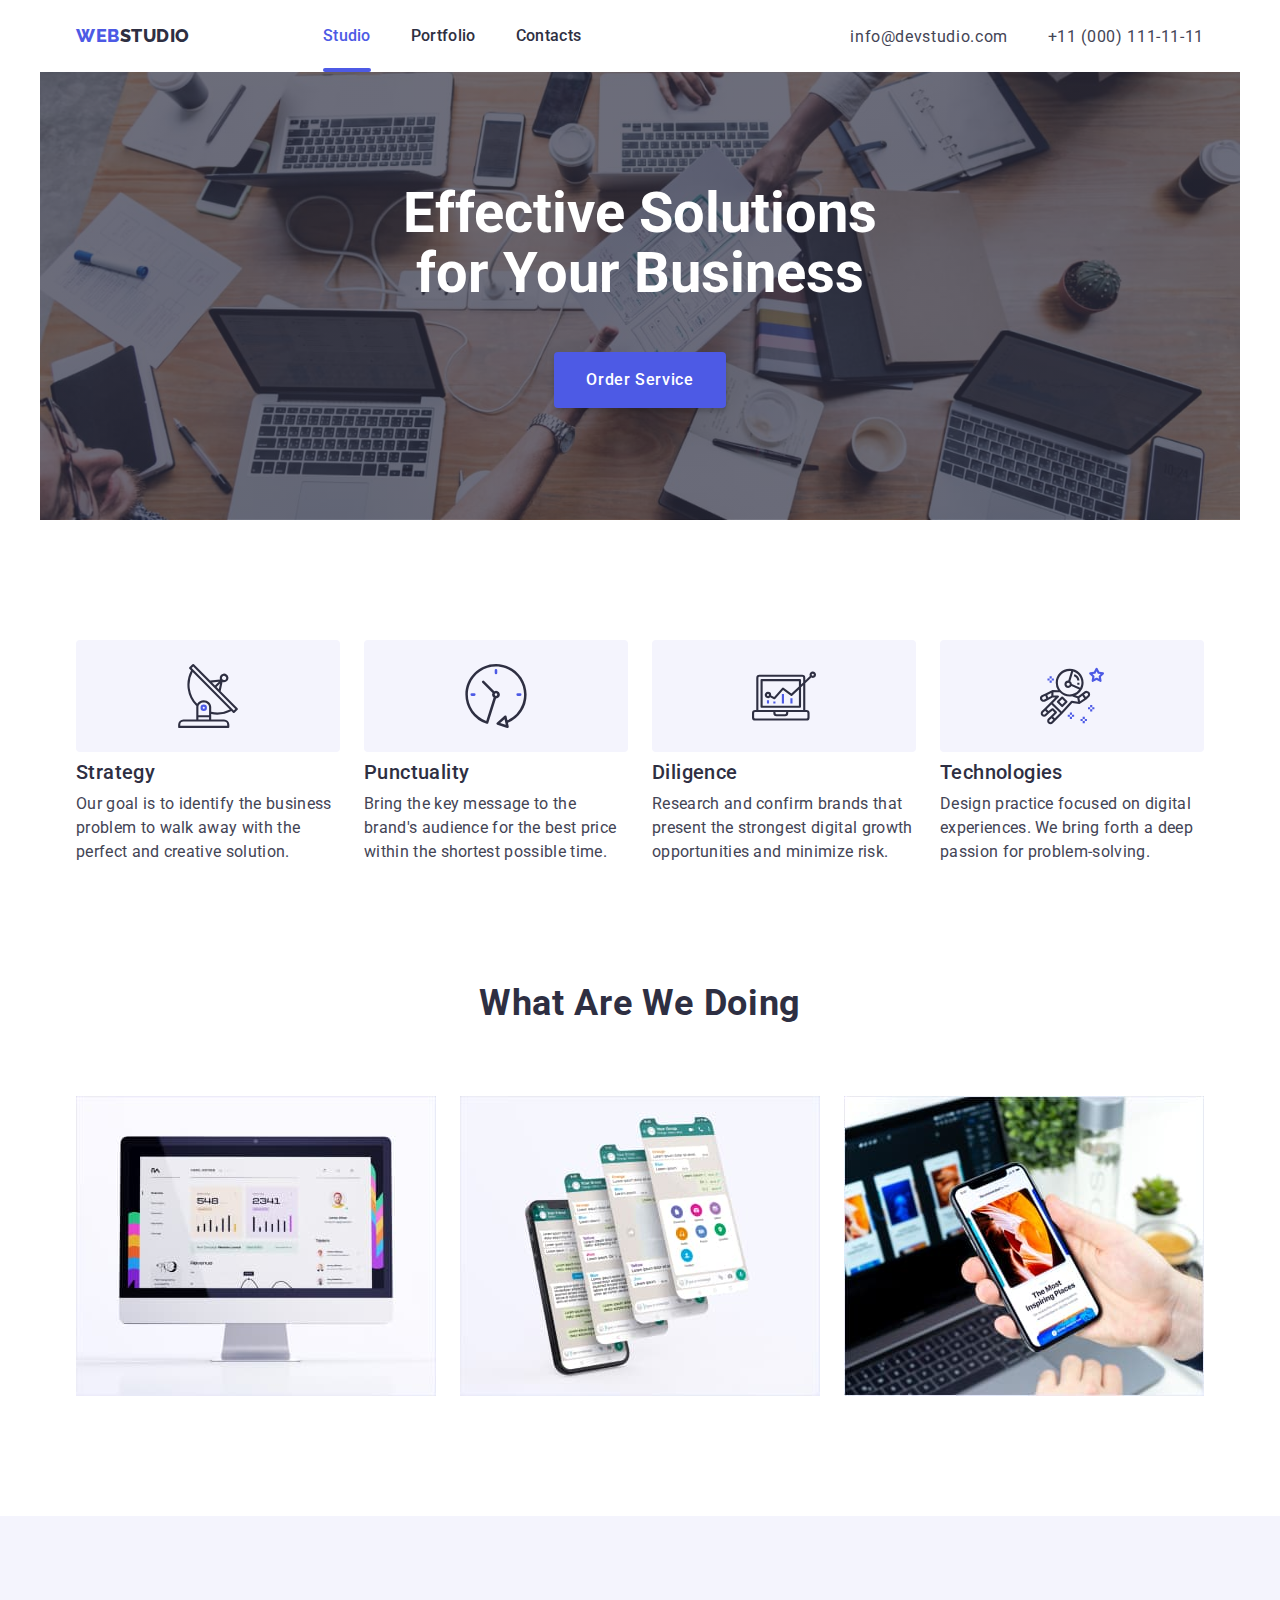
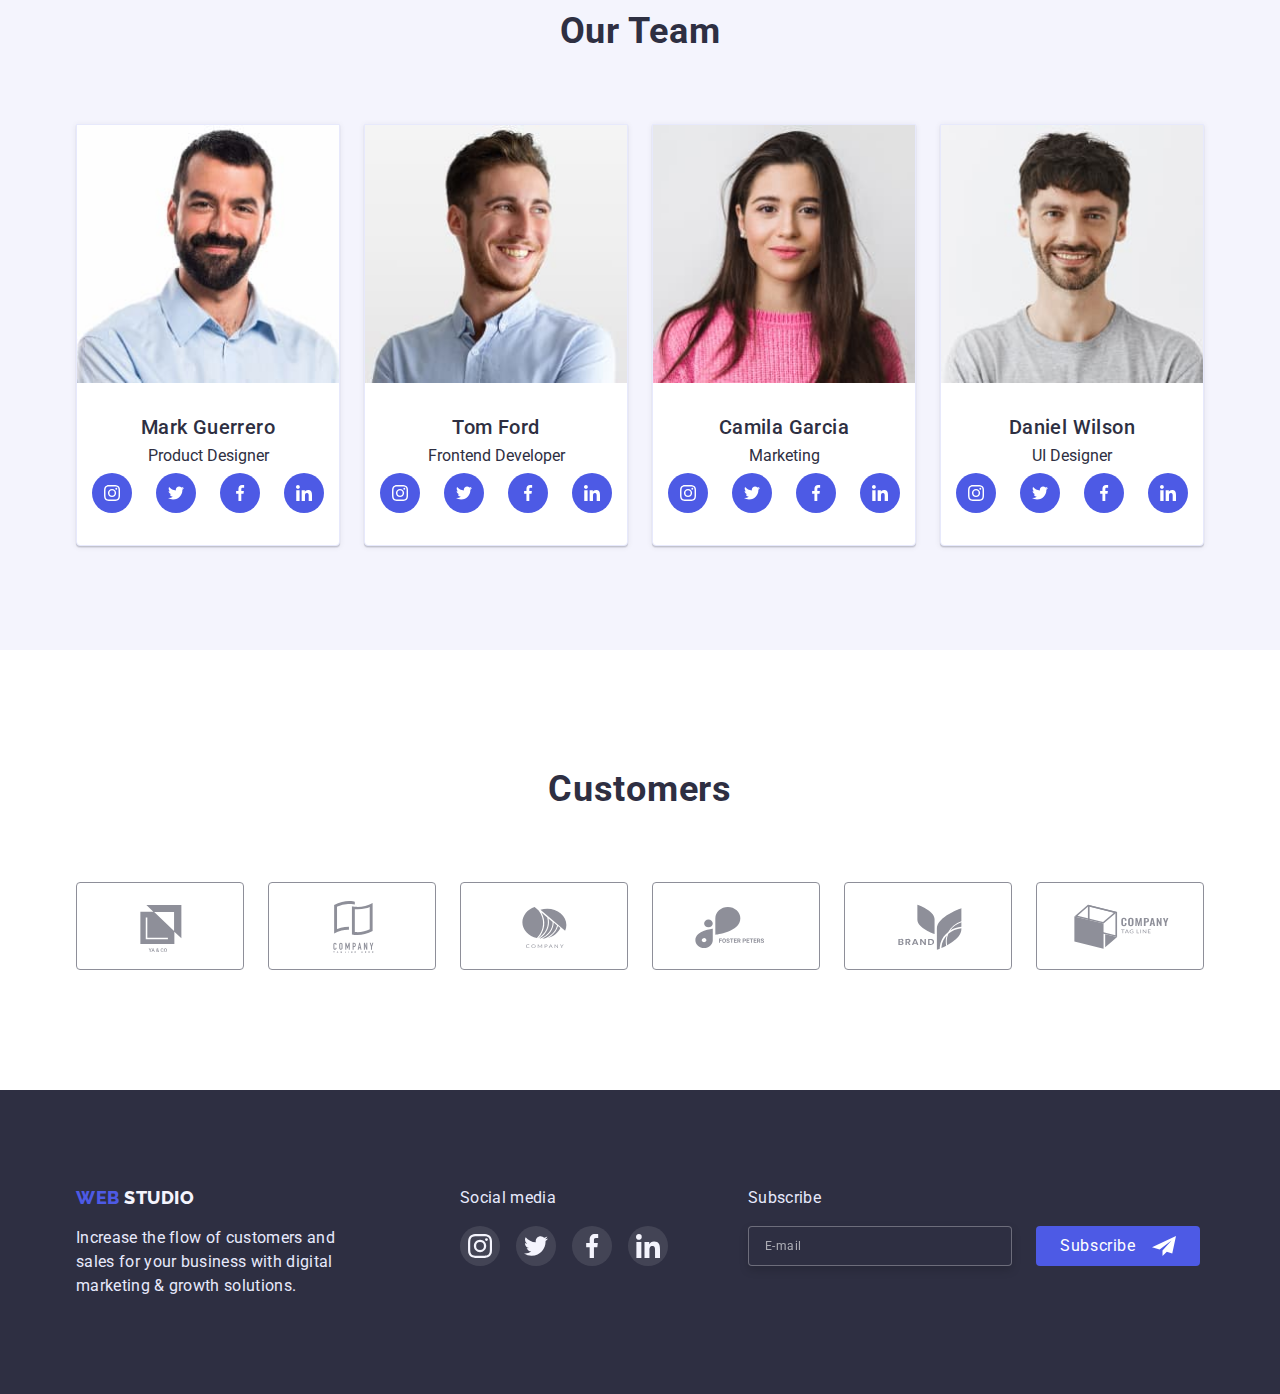
==== commit d98327a1: "hw-7-done" ====
--- a/index.html
+++ b/index.html
@@ -29,11 +29,12 @@
         <a href="/" class="logo"
           ><span class="first-part-logo">Web</span>Studio</a
         >
-        <button type="button" class="mbl-btn"><svg class="icon-mbl-btn" width="32" height="22">
+        <button class="mbl-btn" data-menu-open type="button"><svg class="icon-mbl-btn" width="32" height="22">
             <use href="./images/icons/sprite.svg#icon-charm-menu-hamburger"></use></svg>
         </button>
+
         <ul class="header-list nav-pages">
-          <li class="probe">
+          <li>
             <a href="index.html" class="link active">Studio</a>
           </li>
           <li>
@@ -42,6 +43,7 @@
           <li><a href="" class="link">Contacts</a></li>
         </ul>
       </nav>
+
       <address class="adress">
         <ul class="header-list adress-flex-usage">
           <li class="mail">
@@ -56,7 +58,75 @@
           </li>
         </ul>
       </address>
-      </div></div>
+
+      </div>
+    </div>
+    
+    <!--====================HEADER MODAL WINDOW===================== -->
+    <div class="header-modal-window-wrap is-hidden" data-menu>
+                      <div class="mob-menu-container">
+                        <div>
+                        <button class="modal-window-close-btn" data-menu-close type="button">
+                            <svg class="modal-window-close-btn-icon">
+                            <use href="./images/icons/sprite.svg#icon-close-modal-window"></use>
+                          </svg>
+                        </button>
+                        <ul class="mobile-sections list">
+                          <li>
+                            <a href="index.html" class="link">Studio</a>
+                          </li>
+                          <li>
+                            <a href="./portfolio.html" class="link">Portfolio</a>
+                          </li>
+                          <li><a href="" class="link active">Contacts</a></li>
+                        </ul>
+                      </div>
+                      <div>
+                        <address class="adress">
+                          <ul class="header-list modal-adress-flex-usage">
+                            <li class="mail">
+                              <a href="mailto:info@devstudio.com" class="link-contacts">info@devstudio.com</a>
+                            </li>
+                            <li class="tel">
+                              <a href="tel:+110001111111" class="link-contacts">+11 (000) 111-11-11</a>
+                            </li>
+                          </ul>
+                        </address>
+                        <ul class="list header-social-links">
+                          <li class="social-links-item">
+                            <a class="social-link" href="/">
+                              <svg class="social-list-icon">
+                                <use href="./images/icons/sprite.svg#instagram"></use>
+                              </svg>
+                            </a>
+                          </li>
+                    
+                          <li class="social-links-item">
+                            <a class="social-link" href="/">
+                              <svg class="social-list-icon">
+                                <use href="./images/icons/sprite.svg#twitter"></use>
+                              </svg>
+                            </a>
+                          </li>
+                          <li class="social-links-item">
+                            <a class="social-link" href="/">
+                              <svg class="social-list-icon">
+                                <use href="./images/icons/sprite.svg#facebook"></use>
+                              </svg>
+                            </a>
+                          </li>
+                          <li class="social-links-item">
+                            <a class="social-link" href="/">
+                              <svg class="social-list-icon">
+                                <use href="./images/icons/sprite.svg#linkedin"></use>
+                              </svg>
+                            </a>
+                          </li>
+                        </ul>
+                      </div>
+                      </div>
+    </div>
+    <!--====================/HEADER MODAL WINDOW===================== -->
     </header>
     <main>
       <section class="hero">
@@ -118,9 +188,10 @@
         <h2 class="second-priourity-title">What are we doing</h2>
         <ul class="list stdrt-flex-usage">
           <li class="list-item">
-            <img
+            <img              
               src="./images/device1.jpg"
               alt="monitor screen"
+              srcset="./images/device1.jpg 1x, ./images/device1-x2.jpg 2x"
               width="360"
               height="300"
             />
@@ -129,6 +200,7 @@
             <img
               src="./images/device2.jpg"
               alt="a few mobile`s screens placed one by one"
+              srcset="./images/device2.jpg 1x, ./images/device2-x2.jpg 2x"
               width="360"
               height="300"
             />
@@ -137,6 +209,7 @@
             <img
               src="./images/device3.jpg"
               alt="laptop and mobile phone synchronisation process screen"
+              srcset="./images/device3.jpg 1x, ./images/device3-x2.jpg 2x"
               width="360"
               height="300"
             />
@@ -144,6 +217,7 @@
         </ul>
         </div>
       </section>
+
       <section class="team-section-background-color section">
         <div class="container container-mini">
         <h2 class="second-priourity-title">Our Team</h2>
@@ -152,6 +226,7 @@
             <img
               src="./images/markguerrero.jpg"
               alt="Mark Guerrero photo"
+              srcset="./images/markguerrero.jpg 1x, ./images/markguerrero-x2.jpg 2x"
               width="264"
               height="260"
             />
@@ -186,6 +261,7 @@
             <img
               src="./images/tomford.jpg"
               alt="Tom Ford photo"
+              srcset="./images/tomford.jpg 1x, ./images/tomford-x2.jpg 2x"
               width="264"
               height="260"
             />
@@ -221,6 +297,7 @@
             <img
               src="./images/camilagarcia.jpg"
               alt="Camila Garcia photo"
+              srcset="./images/camilagarcia.jpg 1x, ./images/camilagarcia-x2.jpg 2x"
               width="264"
               height="260"
             />
@@ -255,6 +332,7 @@
             <img
               src="./images/danielwilson.jpg"
               alt="Daniel Wilson photo"
+              srcset="./images/danielwilson.jpg 1x, ./images/danielwilson-x2.jpg 2x"
               width="264"
               height="260"
             />
@@ -485,7 +563,7 @@
 </div>
 <!--====================HEADER MODAL WINDOW===================== -->
 
-<div class="header-modal-window-wrap">
+<!-- <div class="header-modal-window-wrap">
   <div class="">
     <button type="button" class="modal-window-close-btn">
       <svg class="modal-window-close-btn-icon">
@@ -548,8 +626,9 @@
   </div>
 
 
-</div>
+</div> -->
 <!--====================/HEADER MODAL WINDOW===================== -->
 <script src="./js/modal.js"></script>
+<script src="./js/menu.js"></script>
   </body>
 </html>
--- a/css/styles.css
+++ b/css/styles.css
@@ -1,5 +1,5 @@
 /* CSS-variable */
-:root {
+/* :root {
   --main-text-color: #2e2f42;
   --main-background-color: #ffffff;
   --hero-section-color: #ffffff;
@@ -74,14 +74,14 @@
   --footer-input-field-bg-color: #2E2F42;
   --modal-check-checked-bg-color: #404BBF;
   --check-icon-checked-color: #F4F4FD;
-}
+} */
 
 /* body main characters */
-body {
+/* body {
   color: var(--main-text-color);
   background-color: var(--main-background-color);
   font-family: var(--main-font-family);
-}
+} */
 
 /* header */
 /* .header {
@@ -132,7 +132,7 @@
   left: 0;
   bottom: -24px;
 } */
-.link-contacts {
+/* .link-contacts {
   text-decoration: none;
   color: var(--contacts-color);
   transition: color var(--transition-dur);
@@ -153,7 +153,7 @@
 
 .list {
   list-style-type: none;
-}
+} */
 /* .list-item-comp-features {
   flex-basis: calc((100% - 3 * 24px) / 4);
 } */
@@ -167,7 +167,7 @@
   align-items: center;
   margin-bottom: 8px;
 } */
-.comp-features-icon {
+/* .comp-features-icon {
   width: 64px;
   height: 64px;
 }
@@ -177,7 +177,7 @@
 }
 .list-worker {
   text-align: center;
-}
+} */
 /* .adress {
   font-style: normal;
   margin-left: auto;
@@ -204,7 +204,7 @@
   gap: 40px;
 } */
 /* hero section */
-.visually-hidden {
+/* .visually-hidden {
   position: absolute;
   white-space: nowrap;
   width: 1px;
@@ -215,7 +215,7 @@
   clip: rect(0 0 0 0);
   clip-path: inset(50%);
   margin: -1px;
-}
+} */
 /* .hero {
   margin: 0 auto;
   color: var(--hero-section-color);
@@ -234,7 +234,7 @@
   line-height: 1.07;
 } */
 
-.button {
+/* .button {
   border: none;
   padding: 16px 32px;
   border-radius: 4px;
@@ -255,9 +255,9 @@
 }
 .button:focus {
   background-color: var(--btn-hover-background-color);
-}
+} */
 /* second section */
-.second-priourity-title {
+/* .second-priourity-title {
   font-weight: 700;
   font-size: 36px;
   line-height: 1.11;
@@ -271,18 +271,18 @@
   font-size: 20px;
   line-height: 1.2;
   letter-spacing: 0.02em;
-}
+} */
 /* .team-section-background-color {
   background-color: var(--team-section-bckgnd-color);
 } */
-.feature-text {
-  color: var(--feature-text);
+/* .feature-text {
+  
   font-size: 16px;
   line-height: 1.5;
   letter-spacing: 0.02em;
   margin-top: 16px;
-}
-.social-links {
+} */
+/* .social-links {
   display: flex;
   gap: 24px;
   justify-content: center;
@@ -313,10 +313,10 @@
   width: 16px;
   height: 16px;
   fill: var(--social-list-icon-color);
-}
-
-
-.client-item {
+} */
+
+
+/* .client-item {
   height: 88px;
   width: 168px;
   }
@@ -343,7 +343,7 @@
   height: 56px;
   fill: var(--client-logo-color);
   transition: fill var(--transition-dur);
-}
+} */
 /* ================footer=================== */
 /* .footer {
   background-color: var(--footer-background-color);
@@ -532,7 +532,7 @@
 }
 
 
-/* geometry, placing on the list */
+/* geometry, placing on the list
 h1,
 h2,
 h3,
@@ -543,22 +543,22 @@
 }
 ul {
   padding-left: 0;
-}
+} */
 /* .container {
   margin-left: auto;
   margin-right: auto;
   padding: 0 15px;
   width: 1158px;
 } */
-.section {
+/* .section {
   padding-top: 96px;
   padding-bottom: 96px;
 }
 .stdrt-flex-usage {
   display: flex;
   gap: 24px;
-}
-.team-section-background-color {
+} */
+/* .team-section-background-color {
   background-color: var(--team-section-bckgnd-color);
 }
 
@@ -588,7 +588,7 @@
 
 .worker-feature-text {
   margin-top: 8px;
-}
+} */
 
 /* main index section placing */
 
@@ -646,7 +646,7 @@
   transform: translate(0, 0);
 }
 /* ==================MODAL WINDOW=============== */
-.bg-window{
+/* .bg-window{
   position: fixed;
   background: var(--bg-window-bground-color);
   width:100%;
@@ -872,12 +872,12 @@
   border-color: transparent;
   fill: var(--check-icon-checked-color);
 }
-
+ */
 
 
 /* ===============/MODAL WINDOW=================== */
 /* ======animation========== */
-@keyframes changeBgColor {
+/* @keyframes changeBgColor {
   0% {
     background-color: currentColor;
   }
@@ -887,7 +887,7 @@
   100% {
     background-color: var(--modal-window-close-btn-hover-color);
   }
-}
+} */
 /* ======/animation========= */
 
 /* ==============MOBILE CSS==================== */--- a/css/mobile.css
+++ b/css/mobile.css
@@ -1,9 +1,93 @@
 @media screen and (min-width: 320px)
 {
-/* =============================header============================== */
+/* CSS-variable */
+    :root {
+        --main-text-color: #2e2f42;
+        --main-background-color: #ffffff;
+        --hero-section-color: #ffffff;
+        --main-font-family: Roboto, sans-serif;
+        --focus-color: #4d5ae5;
+        --hover-color: #4d5ae5;
+        --footer-background-color: #2e2f42;
+        --footer-text-color: #e7e9fc;
+        --btn-text-color: #ffffff;
+        --btn-background-color: #4d5ae5;
+        --btn-hover-background-color: #404bbf;
+        --contacts-color: #434455;
+        --link-color: #2e2f42;
+        --logo-first-part-color: #4d5ae5;
+        --logo-second-part-color: #f4f4fd;
+        --team-section-bckgnd-color: #f4f4fd;
+        --feature-text: #434455;
+        --portfolio-btn-background-color: #f4f4fd;
+        --portfolio-btn-text-color: #4d5ae5;
+        --portfolio-btn-border-color: #e7e9fc;
+        --hover-portfolio-btn-background-color: #404bbf;
+        --focus-portfolio-btn-background-color: #404bbf;
+        --hover-portfolio-btn-text-color: #ffffff;
+        --focus-portfolio-btn-text-color: #ffffff;
+        --using-area-card-bg: #FFFFFF;
+        --hover-focus-portfolio-btn-box-shadow-color:
+            0px 3px 1px rgba(0, 0, 0, 0.1),
+            0px 2px 1px rgba(0, 0, 0, 0.08),
+            0px 2px 2px rgba(0, 0, 0, 0.12);
+        --card-border-color: #e7e9fc;
+        --header-border-bottom: #e7e9fc;
+        --t-member-card-background-color: #ffffff;
+        --t-member-card-box-shadow-color:
+            0px 1px 6px rgba(46, 47, 66, 0.08),
+            0px 1px 1px rgba(46, 47, 66, 0.16),
+            0px 2px 1px rgba(46, 47, 66, 0.08);
+        --bg-gradient: linear-gradient(rgba(46, 47, 66, 0.7), rgba(46, 47, 66, 0.7));
+        --bg-comp-features-color: #f4f4fd;
+        --social-link-item-bg-color: #4d5ae5;
+        --hover-social-link-item-bg-color: #404bbf;
+        --hover-focus-link-card-shadow:
+            0px 1px 6px rgba(46, 47, 66, 0.08),
+            0px 1px 1px rgba(46, 47, 66, 0.16),
+            0px 2px 1px rgba(46, 47, 66, 0.08);
+        --social-list-icon-color: #ffffff;
+        --client-item-border-volor: #8e8f99;
+        --client-logo-color: #8e8f99;
+        --footer-social-link-item-bg-color: linear-gradient(rgba(255, 255, 255, 0.1),
+                rgba(255, 255, 255, 0.1));
+        --footer-social-list-icon-color: #f4f4fd;
+        --hover-social-list-background-color: #31D0AA;
+        --hover-client-logo: #404BBF;
+        --transition-dur: 250ms cubic-bezier(0.4, 0, 0.2, 1);
+        --overlay-bg-color: #4D5AE5;
+        --overlay-text-color: #F4F4FD;
+        --bg-window-bground-color: rgba(46, 47, 66, 0.4);
+        --modal-window-dg-color: #FCFCFC;
+        --modal-window-box-shadow-color:
+            0px 1px 1px rgba(0, 0, 0, 0.14),
+            0px 1px 3px rgba(0, 0, 0, 0.12),
+            0px 2px 1px rgba(0, 0, 0, 0.2);
+        --modal-window-close-btn-bg-color: #E7E9FC;
+        --modal-window-close-btn-hover-color: #404BBF;
+        --modal-window-close-btn-icon-color: rgba(0, 0, 0, 1);
+        --modal-window-close-btn-icon-color-hover: #FFFFFF;
+        --modal-window-input-focus: #4D5AE5;
+        --modal-label-text-color: #8E8F99;
+        --input-placeholder-color: rgba(255, 255, 255, 0.6);
+        --text-area-placeholder-color: rgba(117, 117, 117, 0.5);
+        --footer-input-field-bg-color: #2E2F42;
+        --modal-check-checked-bg-color: #404BBF;
+        --check-icon-checked-color: #F4F4FD;
+    }
+
+    /* body main characters */
+    body {
+        color: var(--main-text-color);
+        background-color: var(--main-background-color);
+        font-family: var(--main-font-family);
+    }
+
+    /* =============================header============================== */
 .header {
         line-height: 1.5;
         /* padding: 16px 24px; */
+        position: relative;
     }
 
 .mob-flex-usage {
@@ -50,7 +134,7 @@
 .header-social-links {
     margin-top: 48px;
     display: flex;
-    gap: 56px;
+    gap: 50px;
     align-items: flex-start;
     
 }
@@ -58,26 +142,92 @@
     font-style: normal;
    
 }
+.link.active {
+    position: relative;
+    color: var(--focus-color);
+    display: block;
+}
+.link-contacts {
+    text-decoration: none;
+    color: var(--contacts-color);
+    transition: color var(--transition-dur);
+}
+
+.link:hover {
+    color: var(--hover-color);
+}
+
+.link:focus {
+    color: var(--focus-color);
+}
+
+.link-contacts:hover {
+    color: var(--hover-color);
+}
+
+.link-contacts:focus {
+    color: var(--focus-color);
+}
+
+.list {
+    list-style-type: none;
+}
+
 /* =============================/header============================= */
         .container {
         width: 100%;
-            }
-       
+        }
+        .section {
+        padding-top: 96px;
+        PAdding-bottom: 96px;
+        }
+        
+        .stdrt-flex-usage {
+        display: flex;
+        gap: 24px;
+        }
+        geometry,
+        placing on the list h1,
+        h2,
+        h3,
+        h4,
+        p,
+        ul {
+        margin: 0;
+        }
+        
+        ul {
+        padding-left: 0;
+        }
+        .visually-hidden {
+        position: absolute;
+        white-space: nowrap;
+        width: 1px;
+        height: 1px;
+        overflow: hidden;
+        border: 0;
+        padding: 0;
+        clip: rect(0 0 0 0);
+        clip-path: inset(50%);
+        margin: -1px;
+        }
         .bg-comp-features {    
-            display: none;
-        }
-                .header-list {
-          list-style-type: none;
+        display: none;
+        }
+        .header-list {
+        list-style-type: none;
         }
         .third-priourity-title {
-            font-size: 36px;
-            font-weight: 700;
-            line-height: 1.11;
-            letter-spacing: 0.02em;
-            text-align: center;
+        font-size: 36px;
+        font-weight: 700;
+        line-height: 1.11;
+        letter-spacing: 0.02em;
+        text-align: center;
         }    
         .feature-text {
+            color: var(--feature-text);
             margin-top: 8px;
+            font-size: 16px;
             font-weight: 500;
             line-height: 1.5;
             letter-spacing: 0.02em;
@@ -96,12 +246,34 @@
        /* =================HEADER-MODAL-WINDOW======================= */
         
         .header-modal-window-wrap{
+            position: fixed;
+            background-color: #FFFFFF;
+            box-shadow:
+            0px 2px 1px rgba(46, 47, 66, 0.08),
+            0px 1px 1px rgba(46, 47, 66, 0.16),
+            0px 1px 6px rgba(46, 47, 66, 0.08);
+            width: 100%;
+            height: 100vh; 
+            top: 0;    
+            z-index: 100;       
             padding-top: 90px;
-            padding-left: 40px;
-            padding-right: 40px;
-            padding-bottom: 40px;
-            position: relative;
+
+            padding-bottom: 40px;           
             
+        }
+        .mob-menu-container{
+            width: 348px;
+            margin: 0 auto;
+            display: flex;
+            flex-direction: column;
+            justify-content: space-between;
+        }
+        .header-modal-window-wrap > .mob-menu-container{
+            height: 100%;        
+            display: flex;
+            flex-direction: column;
+            justify-content: space-between;
+            overflow-y: auto;
         }
         .mobile-sections{
             display: flex;
@@ -150,7 +322,9 @@
         flex-direction: column-reverse;
         row-gap: 40px;
         }
-       
+        .no-scroll{
+        overflow: hidden;
+        }
         
        /* =================/HEADER-MODAL-WINDOW======================= */
        /*================== HERO=========================  */
@@ -158,21 +332,71 @@
         margin: 0 auto;
         color: var(--hero-section-color);
         background-color: var(--footer-background-color);
-        background-image: var(--bg-gradient), url(../images/bg.jpg);
+        background-image: var(--bg-gradient), url(../images/bg-mobile-x1.jpg);
         padding-top: 112px;
         padding-bottom: 112px;
         text-align: center;
-        max-width: 1440px;
+        max-width: 428px;
         background-position: center;
         background-size: cover;
         }
+        @media (min-device-pixel-ratio: 2),
+                (min-resolution: 192dpi),
+                (min-resolution: 2dppx) {
+                    .hero {
+                    background-image: var(--bg-gradient), url(../images/bg-mobile-x2.jpg);
+                    }
+                }
         .hero-title {
         width: 320px;
         margin: 0 auto;
         margin-bottom: 72px;
         font-size: 36px;
         line-height: 1.07;
-}
+        }
+        .button {
+            border: none;
+            padding: 16px 32px;
+            border-radius: 4px;
+
+            background: var(--btn-background-color);
+            color: var(--btn-text-color);
+            box-shadow: 0px 4px 4px rgba(0, 0, 0, 0.15);
+            font-family: "Roboto", sans-serif;
+            font-weight: 500;
+            font-size: 16px;
+            line-height: 1.5;
+            letter-spacing: 0.04em;
+            cursor: pointer;
+            transition: background-color var(--transition-dur);
+        }
+
+        .button:hover {
+        background-color: var(--btn-hover-background-color);
+        }
+
+        .button:focus {
+            background-color: var(--btn-hover-background-color);
+        }
+
+        /* second section */
+        .second-priourity-title {
+            font-weight: 700;
+            font-size: 36px;
+            line-height: 1.11;
+            text-align: center;
+            letter-spacing: 0.02em;
+            text-transform: capitalize;
+            margin-bottom: 72px;
+        }
+
+        .third-priourity-title {
+            font-weight: 500;
+            font-size: 20px;
+            line-height: 1.2;
+            letter-spacing: 0.02em;
+        }
+        
 
        /*==================/HERO=========================  */
     /* =================OUR TEAM SECTION================= */
@@ -184,7 +408,76 @@
     width: auto;
     margin-top: 72px;
     }
-    
+        .social-links {
+            display: flex;
+            gap: 24px;
+            justify-content: center;
+            margin-top: 8px;
+        }
+    
+        .social-links-item {
+            width: 40px;
+            height: 40px;
+        }
+    
+        .social-link:is(:hover, :focus) {
+            background-color: var(--hover-social-link-item-bg-color);
+            animation-name: changeBgColor;
+            animation-duration: 250ms;
+        }
+    
+        .social-link {
+            background-color: var(--social-link-item-bg-color);
+            text-decoration: none;
+            width: 100%;
+            height: 100%;
+            display: flex;
+            align-items: center;
+            justify-content: center;
+            border-radius: 50%;
+            transition: background-color var(--transition-dur);
+    
+        }
+    
+        .social-list-icon {
+            width: 16px;
+            height: 16px;
+            fill: var(--social-list-icon-color);
+        }
+        .team-section-background-color {
+            background-color: var(--team-section-bckgnd-color);
+        }
+    
+        .t-member-card {
+            background: var(--t-member-card-background-color);
+            box-shadow: var(--t-member-card-box-shadow-color);
+            border-radius: 0px 0px 4px 4px;
+            border: 1px solid var(--card-border-color);
+    
+        }
+    
+        img {
+            display: block;
+            max-width: 100%;
+            height: auto;
+            width: 100%;
+        }
+    
+        .worker-title-text {
+            padding-top: 32px;
+            padding-bottom: 32px;
+        }
+    
+        .worker-title {
+            font-weight: 500;
+            font-size: 20px;
+            line-height: 1.2;
+            letter-spacing: 0.02em;
+        }
+    
+        .worker-feature-text {
+            margin-top: 8px;
+        }
 
 /* ===================CUSTOMERS SECTION============== */
 .client-list{
@@ -196,7 +489,51 @@
 .client-item{
 flex-basis: calc((100% - 16px)/2);
 }
-}
+.client-item {
+    height: 88px;
+    width: 168px;
+}
+
+.client-link:is(:focus, :hover) {
+    border-color: var(--hover-client-logo);
+}
+
+.client-link:is(:focus, :hover) .client-logo {
+    fill: var(--hover-client-logo);
+
+}
+
+.client-link {
+    text-decoration: none;
+    width: 100%;
+    height: 100%;
+    display: flex;
+    align-items: center;
+    justify-content: center;
+    border: 1px solid var(--client-item-border-volor);
+    border-radius: 4px;
+    transition: color var(--transition-dur);
+}
+
+.client-logo {
+    width: 104px;
+    height: 56px;
+    fill: var(--client-logo-color);
+    transition: fill var(--transition-dur);
+}
+.comp-features-icon {
+    width: 64px;
+    height: 64px;
+}
+
+.list-item {
+    flex-basis: calc((100% - 2 * 24px) / 3);
+}
+
+.list-worker {
+    text-align: center;
+}
+/* ===========================/CUSTOMERS SECTION========================== */
 /* ===========================FOOTER====================================== */
 .footer {
     background-color: var(--footer-background-color);
@@ -364,4 +701,272 @@
 }
 
 /* ================/FOOTER-SUBSCRIBE-PART================= */
-/* ===========================/FOOTER====================================== */+/* ===========================/FOOTER====================================== */
+
+/* ==================MODAL WINDOW=============== */
+.bg-window {
+    position: fixed;
+    background: var(--bg-window-bground-color);
+    width: 100%;
+    height: 100%;
+    top: 0;
+    left: 0;
+    z-index: 50;
+
+}
+
+.modal-window {
+    position: absolute;
+    background-color: var(--modal-window-dg-color);
+    box-shadow: var(--modal-window-box-shadow-color);
+    border-radius: 4px;
+    width: 392px;
+    min-height: 586px;
+    top: 50%;
+    left: 50%;
+    transform: translate(-50%, -50%) scaleY(1);
+    padding: 72px 16px 24px 16px;
+    transition: opacity var(--transition-dur), visibility var(--transition-dur), transform var(--transition-dur);
+}
+
+.modal-window-close-btn {
+    position: absolute;
+    background-color: var(--modal-window-close-btn-bg-color);
+    padding: 0;
+    border: 1px solid rgba(0, 0, 0, 0.1);
+    width: 30px;
+    height: 30px;
+    border-radius: 50%;
+    cursor: pointer;
+    display: flex;
+    align-items: center;
+    justify-content: center;
+    top: 24px;
+    right: 24px;
+}
+
+.modal-window-close-btn-icon {
+    width: 8px;
+    height: 8px;
+    fill: currentColor;
+    transition: fill var(--transition-dur);
+
+}
+
+.modal-window-close-btn:hover,
+.modal-window-close-btn:focus {
+    background-color: var(--modal-window-close-btn-hover-color);
+    border-color: var(--modal-window-close-btn-hover-color);
+    animation-name: changeBgColor;
+    animation-duration: 250ms;
+}
+
+.modal-window-close-btn:hover .modal-window-close-btn-icon,
+.modal-window-close-btn:focus .modal-window-close-btn-icon {
+    fill: var(--modal-window-close-btn-icon-color-hover);
+}
+
+.is-hidden {
+    opacity: 0;
+    visibility: hidden;
+    pointer-events: none;
+    transition: opacity var(--transition-dur), visibility var(--transition-dur, pointer-events var(--transition-dur));
+}
+
+.bg-window.is-hidden .modal-window {
+    transform: translate(-50%, -50%) scaleY(0);
+}
+
+.modal-text {
+    font-family: Roboto;
+    font-weight: 500;
+    line-height: 1.5;
+    letter-spacing: 0.02em;
+    text-align: center;
+}
+
+.modal-window-contact-form {
+    margin-top: 34px;
+}
+
+.contact-form-input {
+    font-size: 12px;
+    font-weight: 400;
+    line-height: 1.5;
+    letter-spacing: 0.04em;
+    width: 100%;
+    outline: transparent;
+    padding-right: 0;
+    padding-top: 0;
+    padding-bottom: 0;
+    padding-left: 38px;
+    height: 40px;
+    border: 1px solid rgba(33, 33, 33, 0.2);
+    border-radius: 4px;
+    position: relative;
+    left: 10;
+    transition: border-color var(--transition-dur);
+}
+
+.contact-form-input:focus {
+    border-color: var(--modal-window-input-focus);
+    color: var(--modal-window-input-focus);
+}
+
+.contact-form-input:focus+.modal-svg-icon {
+    fill: var(--modal-window-input-focus);
+}
+
+.lbl-text {
+    font-size: 12px;
+    line-height: 1.33;
+    letter-spacing: 0.02em;
+    color: var(--modal-label-text-color);
+
+
+}
+
+.modal-form-element {
+    margin-bottom: 8px;
+}
+
+.modal-comment {
+    height: 120px;
+    width: 100%;
+    outline: transparent;
+    padding: 8px 16px;
+    border: 1px solid rgba(33, 33, 33, 0.2);
+    border-radius: 4px;
+    font-size: 12px;
+    line-height: 1.5;
+    letter-spacing: 0.04em;
+    resize: none;
+    transition: border-color var(--transition-dur);
+    margin-top: 4px;
+}
+
+.modal-comment:focus {
+    border-color: var(--modal-window-input-focus);
+    color: var(--modal-window-input-focus);
+}
+
+textarea::placeholder {
+    font-size: 12px;
+    font-weight: 400;
+    line-height: 1.5;
+    letter-spacing: 0.04em;
+    color: var(--text-area-placeholder-color);
+}
+
+.comment-wrap {
+    margin-bottom: 16px;
+
+}
+
+.input-container {
+    position: relative;
+    margin-top: 4px;
+}
+
+.modal-svg-icon {
+    position: absolute;
+    width: 18px;
+    height: 18px;
+    left: 19px;
+    top: 50%;
+    transform: translateY(-50%);
+    transition: fill var(--transition-dur);
+}
+
+.btn-placing {
+    text-align: center;
+}
+
+.modal-button {
+    border: none;
+    padding: 16px 32px;
+    border-radius: 4px;
+
+    background: var(--btn-background-color);
+    color: var(--btn-text-color);
+    box-shadow: 0px 4px 4px rgba(0, 0, 0, 0.15);
+    font-family: "Roboto", sans-serif;
+    font-weight: 500;
+    font-size: 16px;
+    line-height: 1.5;
+    letter-spacing: 0.04em;
+    cursor: pointer;
+    transition: background-color var(--transition-dur);
+}
+
+.btn-text {
+    display: block;
+    width: 105px;
+    height: 24px;
+}
+
+.modal-button:hover {
+    background-color: var(--btn-hover-background-color);
+}
+
+.modal-button:focus {
+    background-color: var(--btn-hover-background-color);
+}
+
+.checkbox {
+    margin-bottom: 24px;
+}
+
+.check-text {
+    font-size: 12px;
+    line-height: 1.5;
+    letter-spacing: 0.04em;
+    display: flex;
+}
+
+.modal-link {
+    color: var(--modal-window-input-focus);
+    margin-left: 4px;
+
+}
+
+.check-text span {
+    display: flex;
+    align-items: center;
+    justify-content: center;
+    width: 16px;
+    height: 16px;
+    border: 1.25px solid #2E2F42;
+    border-radius: 2px;
+    margin-right: 10px;
+    fill: transparent;
+    transition: background-color var(--transition-dur), border-color var(--transition-dur), fill var(--transition-dur);
+}
+
+.modal-check:checked+.check-text span {
+    background-color: var(--modal-check-checked-bg-color);
+    border-color: transparent;
+    fill: var(--check-icon-checked-color);
+}
+
+
+
+/* ===============/MODAL WINDOW=================== */
+/* ======animation========== */
+@keyframes changeBgColor {
+    0% {
+        background-color: currentColor;
+    }
+
+    50% {
+        background-color: #32cdc8;
+    }
+
+    100% {
+        background-color: var(--modal-window-close-btn-hover-color);
+    }
+}
+
+/* ======/animation========= */
+
+}--- a/css/mobileadaptive.css
+++ b/css/mobileadaptive.css
@@ -26,6 +26,22 @@
     padding: 0;
 }
 /* ===================/HEADER======================== */
+/* ===================HERO======================== */
+.hero {
+    
+    background-image: var(--bg-gradient), url(../images/bg-tablet-x1.jpg);
+    max-width: 767px;
+}
+
+@media (min-device-pixel-ratio: 2),
+(min-resolution: 192dpi),
+(min-resolution: 2dppx) {
+    .hero {
+        background-image: var(--bg-gradient), url(../images/bg-tablet-x2.jpg);
+    }
+}
+/* ===================/HERO======================== */
+
 /* ===================CUSTOMERS SECTION============== */
 .client-list {
     display: flex;
--- a/css/tablet.css
+++ b/css/tablet.css
@@ -31,11 +31,11 @@
         row-gap: 4px;
         padding-top: 24px;
     }
-        .active {
+        /* .active {
             position: relative;
             color: var(--focus-color);
             display: block;
-        }
+        } */
     
         .active::after {
             content: '';
@@ -74,7 +74,7 @@
                 letter-spacing: 0.04em;
                 text-align: left;
         }
-        
+       
 /* =====================/header======================== */
 
 /*========================HERO==========================  */
@@ -84,6 +84,20 @@
     margin-bottom: 48px;
     font-size: 56px;
     line-height: 1.07;
+}
+.hero {
+
+    background-image: var(--bg-gradient), url(../images/bg.jpg);
+
+    max-width: 1200px;
+}
+
+@media (min-device-pixel-ratio: 2),
+(min-resolution: 192dpi),
+(min-resolution: 2dppx) {
+    .hero {
+        background-image: var(--bg-gradient),url(../images/bgx2.jpg);
+    }
 }
 
 /*========================/HERO==========================  */
@@ -114,9 +128,9 @@
         column-gap: 24px;
         flex-wrap: wrap;
     }
-         .list-item-comp-features:first-child {
-             margin-top: auto;
-         }
+        .list-item-comp-features:first-child {
+        margin-top: auto;
+    }
     .list-item-comp-features {
             flex-basis: calc((100% -  1* 24px) / 2);
     }
@@ -128,7 +142,6 @@
         }
     
         .team-section-background-color {
-            padding-top: 96px; 
             padding-bottom: 104px;
         }
         .tablet-flex{
@@ -153,9 +166,9 @@
     .client-item {
         flex-basis: calc((100% - 2*24px)/3);
     }
-}
+
 /* ==========================FOOTER========================== */
-/* .footer-text {
+.footer-text {
     line-height: 1.5;
     letter-spacing: 0.02em;
   }
@@ -168,11 +181,19 @@
   }
   .footer-text {
     text-align: left;
-  } */
+  }
 .footer-wrap{
-/* display: flex;   
+display: flex;   
 flex-direction: row; 
 gap: 24px;
-margin: 0; */
+margin: 0;
+
 }
-/* ==========================/FOOTER========================== */+/* ==========================/FOOTER========================== */
+/* =========================MODAL WINDOW===================== */
+.modal-window {
+    width: 408px;
+    padding: 72px 24px 24px;
+}
+/* =========================/MODAL WINDOW===================== */
+}--- a/css/desktop.css
+++ b/css/desktop.css
@@ -62,12 +62,13 @@
         margin-top: 0;
     }
     .desktop-only {
-    display: contents;
+    display: block;
     }
    .section {
         padding-top: 120px;
         padding-bottom: 120px;
         }
+   
 /* =========================OUR TEAM=========================== */
         .t-member-card {
         margin-top: 0;
@@ -104,13 +105,13 @@
     .client-item {
      flex-basis: calc((100% - 5*24px)/6);
   }
-}
+
 /* ========================FOOTER============================ */
-/* .footer-wrap {
-    flex-wrap: nowrap;
+.footer-wrap {
     gap: 120px;
 }
 .footer-common-wrap {
     gap: 80px;
-} */
-/* ========================/FOOTER============================ */+}
+/* ========================/FOOTER============================ */
+}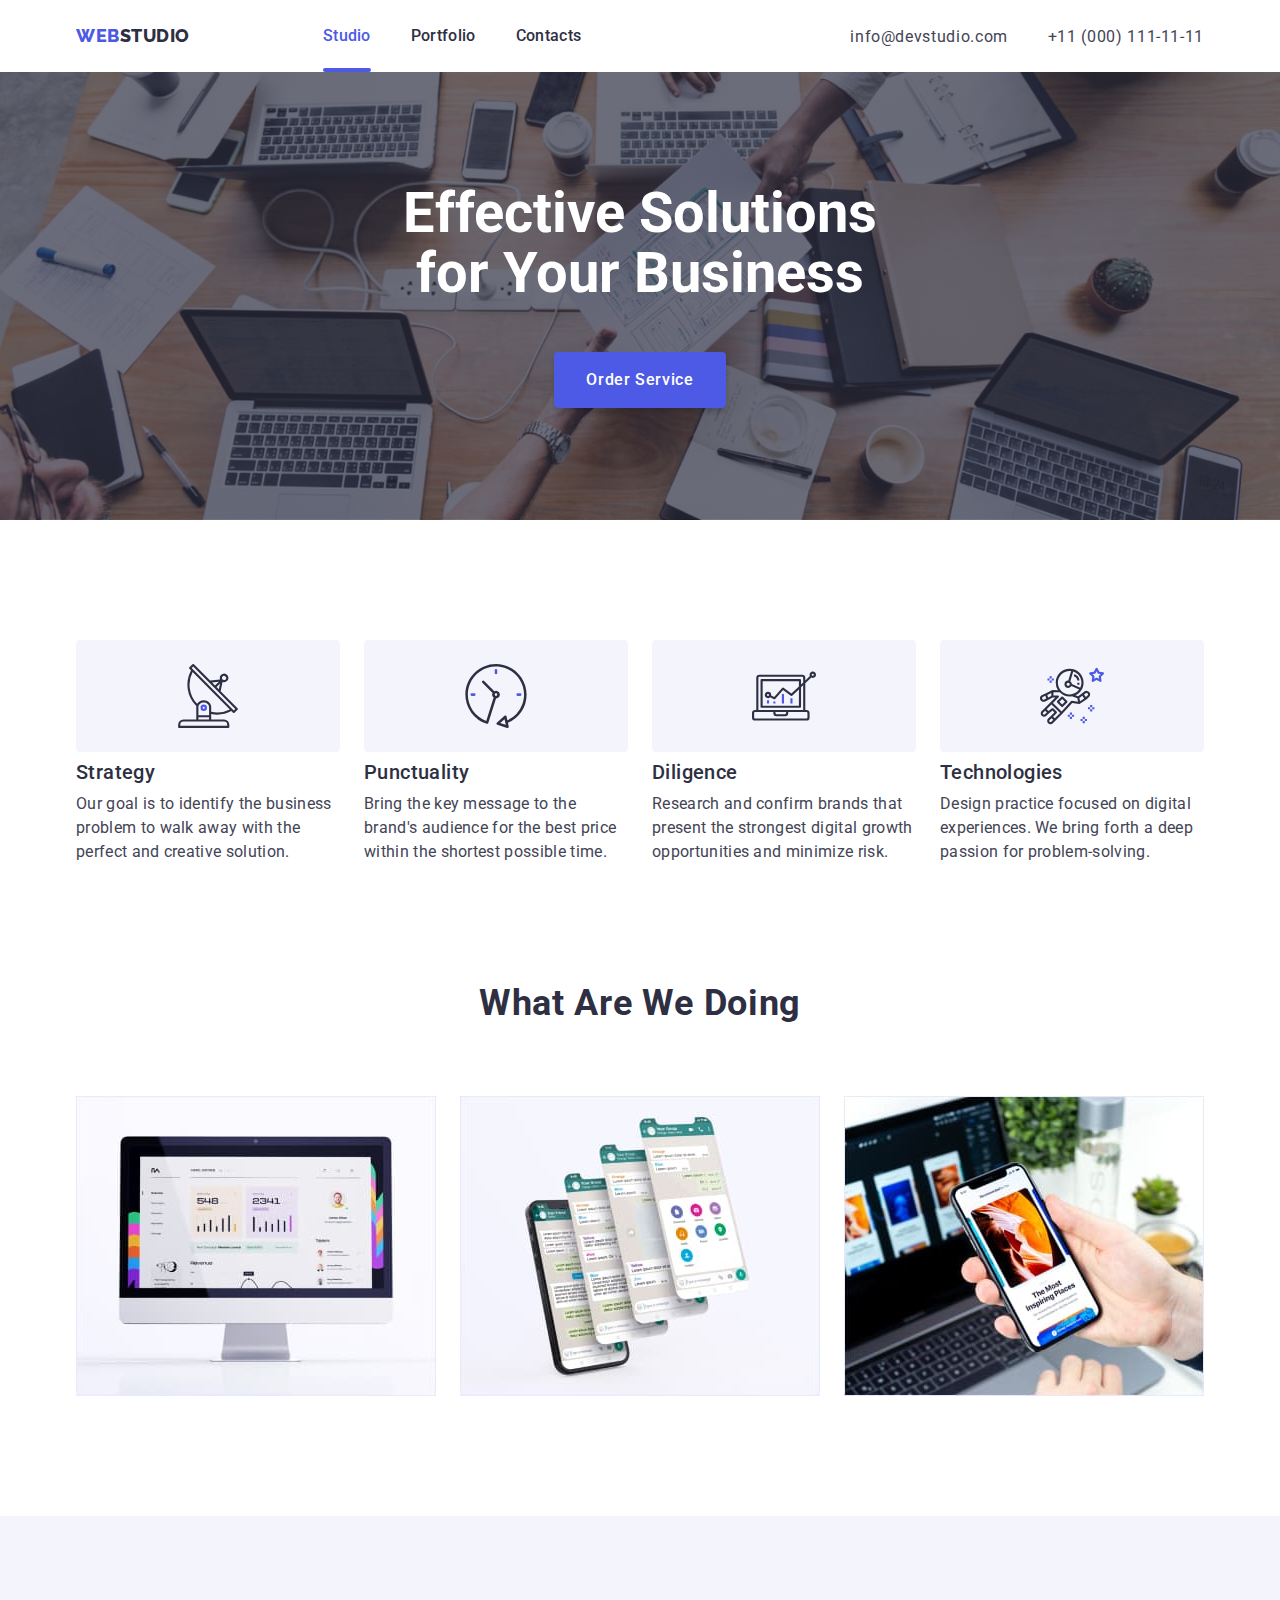
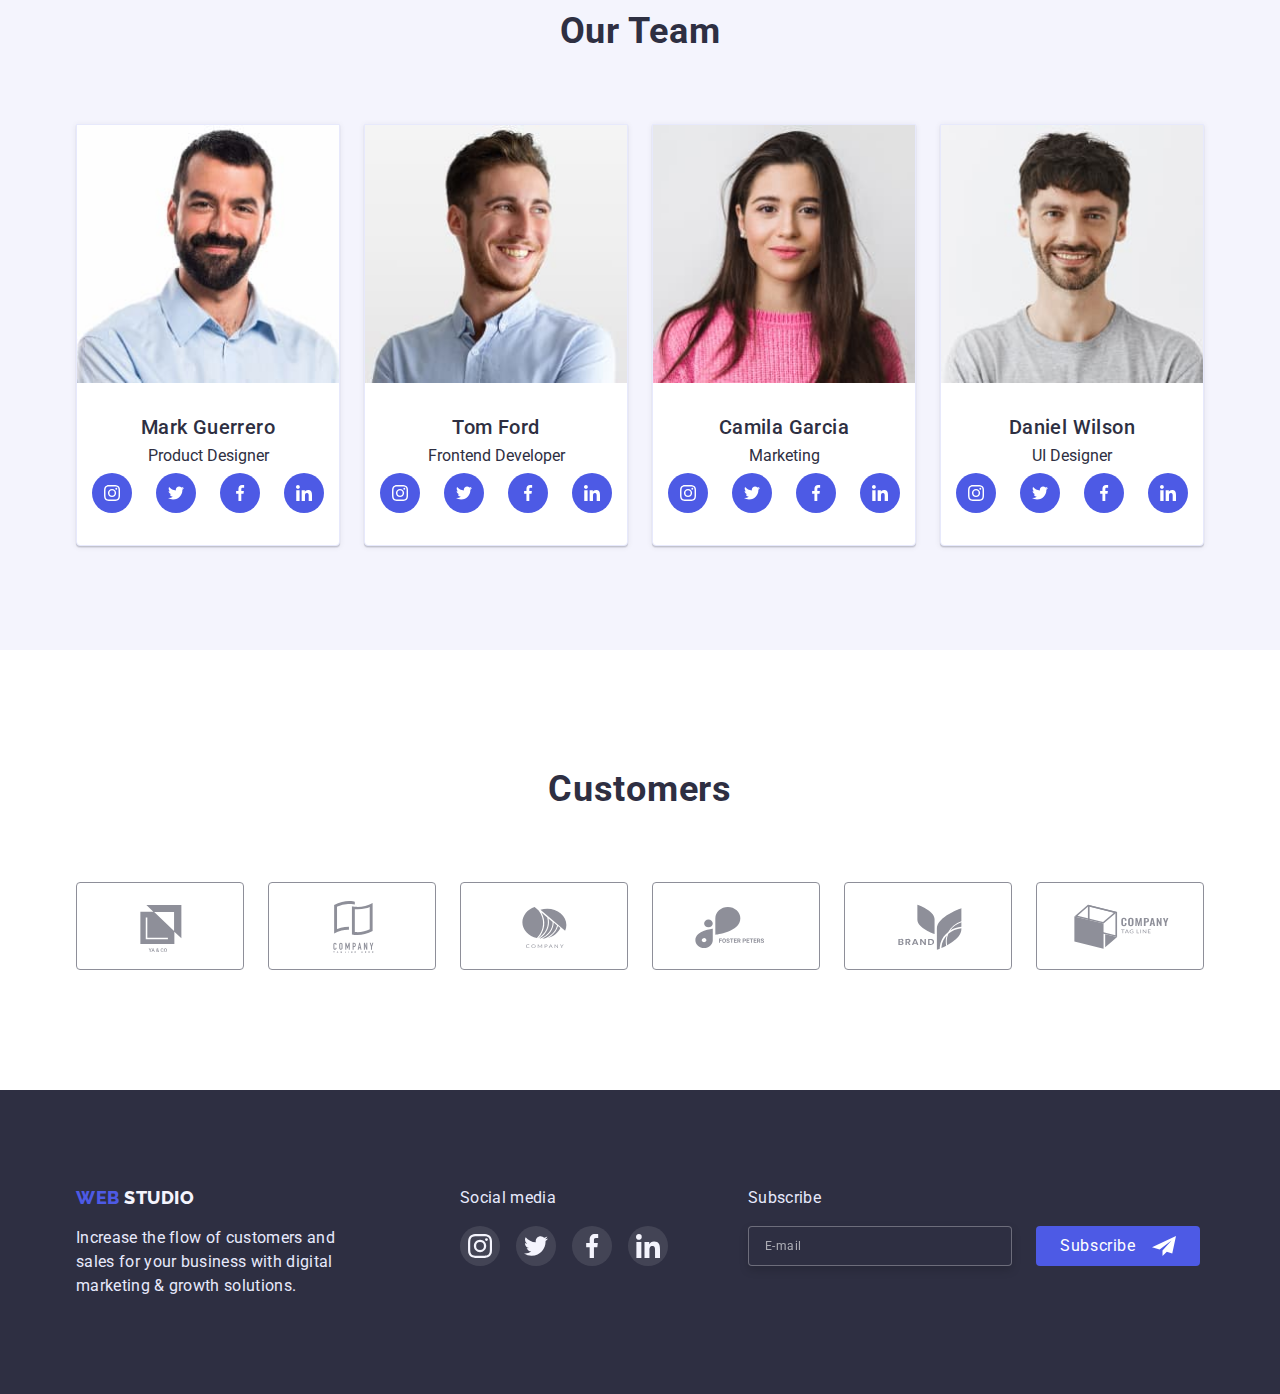
==== commit db420862: "fixed-1" ====
--- a/index.html
+++ b/index.html
@@ -73,12 +73,12 @@
                         </button>
                         <ul class="mobile-sections list">
                           <li>
-                            <a href="index.html" class="link">Studio</a>
+                            <a href="index.html" class="link active">Studio</a>
                           </li>
                           <li>
                             <a href="./portfolio.html" class="link">Portfolio</a>
                           </li>
-                          <li><a href="" class="link active">Contacts</a></li>
+                          <li><a href="" class="link">Contacts</a></li>
                         </ul>
                       </div>
                       <div>
@@ -469,6 +469,7 @@
           <label class="footer-subscribe" for="user_email">
             <input
             type="email"
+            id="user_email"
             name="user_email"
             class="footer-input-field" 
             placeholder="E-mail">
@@ -526,7 +527,7 @@
         <div class="input-container">
             <input type="email"
             name="user_email"
-            id="user_email"
+         
         class="contact-form-input"
         required>
         <svg class="modal-svg-icon">
@@ -561,73 +562,7 @@
 
 
 </div>
-<!--====================HEADER MODAL WINDOW===================== -->
-
-<!-- <div class="header-modal-window-wrap">
-  <div class="">
-    <button type="button" class="modal-window-close-btn">
-      <svg class="modal-window-close-btn-icon">
-        <use href="./images/icons/sprite.svg#icon-close-modal-window"></use>
-      </svg>
-    </button>
-    <ul class="mobile-sections list">
-      <li>
-        <a href="index.html" class="link">Studio</a>
-      </li>
-      <li>
-        <a href="./portfolio.html" class="link">Portfolio</a>
-      </li>
-      <li><a href="" class="link">Contacts</a></li>
-    </ul>
-    </nav>
-    <address class="adress">
-      <ul class="header-list modal-adress-flex-usage">
-        <li class="mail">
-          <a href="mailto:info@devstudio.com" class="link-contacts">info@devstudio.com</a>
-        </li>
-        <li class="tel">
-          <a href="tel:+110001111111" class="link-contacts">+11 (000) 111-11-11</a>
-        </li>
-      </ul>
-    </address>
-    <ul class="list header-social-links">
-      <li class="social-links-item">
-        <a class="social-link" href="/">
-          <svg class="social-list-icon">
-            <use href="./images/icons/sprite.svg#instagram"></use>
-          </svg>
-        </a>
-      </li>
-    
-      <li class="social-links-item">
-        <a class="social-link" href="/">
-          <svg class="social-list-icon">
-            <use href="./images/icons/sprite.svg#twitter"></use>
-          </svg>
-        </a>
-      </li>
-      <li class="social-links-item">
-        <a class="social-link" href="/">
-          <svg class="social-list-icon">
-            <use href="./images/icons/sprite.svg#facebook"></use>
-          </svg>
-        </a>
-      </li>
-      <li class="social-links-item">
-        <a class="social-link" href="/">
-          <svg class="social-list-icon">
-            <use href="./images/icons/sprite.svg#linkedin"></use>
-          </svg>
-        </a>
-      </li>
-    </ul>
-     
-
-  </div>
-
-
-</div> -->
-<!--====================/HEADER MODAL WINDOW===================== -->
+
 <script src="./js/modal.js"></script>
 <script src="./js/menu.js"></script>
   </body>
--- a/css/mobile.css
+++ b/css/mobile.css
@@ -74,6 +74,11 @@
         --footer-input-field-bg-color: #2E2F42;
         --modal-check-checked-bg-color: #404BBF;
         --check-icon-checked-color: #F4F4FD;
+        --header-modal-window-wrap: #FFFFFF;
+        --header-modal-window-wrap-box-shadow:
+        0px 2px 1px rgba(46, 47, 66, 0.08),
+        0px 1px 1px rgba(46, 47, 66, 0.16),
+        0px 1px 6px rgba(46, 47, 66, 0.08);
     }
 
     /* body main characters */
@@ -81,6 +86,11 @@
         color: var(--main-text-color);
         background-color: var(--main-background-color);
         font-family: var(--main-font-family);
+    }
+    .container {
+    padding: 0 16px;
+    width: 320px;
+    margin: 0 auto;
     }
 
     /* =============================header============================== */
@@ -140,7 +150,6 @@
 }
 .adress {
     font-style: normal;
-   
 }
 .link.active {
     position: relative;
@@ -247,19 +256,14 @@
         
         .header-modal-window-wrap{
             position: fixed;
-            background-color: #FFFFFF;
-            box-shadow:
-            0px 2px 1px rgba(46, 47, 66, 0.08),
-            0px 1px 1px rgba(46, 47, 66, 0.16),
-            0px 1px 6px rgba(46, 47, 66, 0.08);
+            background-color: var(--header-modal-window-wrap);
+            box-shadow:var(--header-modal-window-wrap-box-shadow);
             width: 100%;
             height: 100vh; 
             top: 0;    
-            z-index: 100;       
+            z-index: 40;       
             padding-top: 90px;
-
-            padding-bottom: 40px;           
-            
+            padding-bottom: 40px;
         }
         .mob-menu-container{
             width: 348px;
@@ -711,8 +715,7 @@
     height: 100%;
     top: 0;
     left: 0;
-    z-index: 50;
-
+    z-index: 40;
 }
 
 .modal-window {
@@ -720,14 +723,19 @@
     background-color: var(--modal-window-dg-color);
     box-shadow: var(--modal-window-box-shadow-color);
     border-radius: 4px;
-    width: 392px;
-    min-height: 586px;
+    width: 310px;
+    min-height: 500px;
     top: 50%;
     left: 50%;
     transform: translate(-50%, -50%) scaleY(1);
     padding: 72px 16px 24px 16px;
     transition: opacity var(--transition-dur), visibility var(--transition-dur), transform var(--transition-dur);
-}
+   }
+   /* .bg-window > .modal-window{
+    height: 100%;
+    overflow-y: auto;
+    z-index: 100;
+   } */
 
 .modal-window-close-btn {
     position: absolute;
@@ -783,10 +791,11 @@
     line-height: 1.5;
     letter-spacing: 0.02em;
     text-align: center;
+    font-size: 12px;
 }
 
 .modal-window-contact-form {
-    margin-top: 34px;
+    margin-top: 20px;
 }
 
 .contact-form-input {
@@ -918,7 +927,7 @@
 }
 
 .check-text {
-    font-size: 12px;
+    font-size: 9px;
     line-height: 1.5;
     letter-spacing: 0.04em;
     display: flex;
--- a/css/mobileadaptive.css
+++ b/css/mobileadaptive.css
@@ -52,4 +52,42 @@
 .client-item {
     flex-basis: calc((100% - 16px)/2);
 }
+/* ==================MODAL WINDOW=============== */
+.bg-window {
+    position: fixed;
+    background: var(--bg-window-bground-color);
+    width: 100%;
+    height: 100%;
+    top: 0;
+    left: 0;
+    z-index: 50;
+}
+
+.modal-window {
+    /* position: absolute;
+    background-color: var(--modal-window-dg-color);
+    box-shadow: var(--modal-window-box-shadow-color);
+    border-radius: 4px; */
+    width: 392px;
+    min-height: 586px;
+    top: 50%;
+    left: 50%;
+    transform: translate(-50%, -50%) scaleY(1);
+    padding: 72px 16px 24px 16px;
+    transition: opacity var(--transition-dur), visibility var(--transition-dur), transform var(--transition-dur);
+
+
+}
+
+.modal-window-close-btn {
+    top: 24px;
+    right: 24px;
+}
+.modal-text {
+    font-size: 16px;
+}
+.check-text {
+    font-size: 12px;
+}
+/* ================================/MODAL WINDOW============================ */
 }--- a/css/tablet.css
+++ b/css/tablet.css
@@ -87,7 +87,7 @@
 }
 .hero {
 
-    background-image: var(--bg-gradient), url(../images/bg.jpg);
+    background-image: var(--bg-gradient), url(../images/bg-tablet-x1.jpg);
 
     max-width: 1200px;
 }
@@ -96,7 +96,7 @@
 (min-resolution: 192dpi),
 (min-resolution: 2dppx) {
     .hero {
-        background-image: var(--bg-gradient),url(../images/bgx2.jpg);
+        background-image: var(--bg-gradient),url(../images/bg-tablet-x2.jpg);
     }
 }
 
--- a/css/desktop.css
+++ b/css/desktop.css
@@ -68,7 +68,21 @@
         padding-top: 120px;
         padding-bottom: 120px;
         }
-   
+   /*========================HERO==========================  */
+      .hero {
+       background-image: var(--bg-gradient), url(../images/bg.jpg);
+
+       max-width: 1440px;
+   }
+
+   @media (min-device-pixel-ratio: 2),
+   (min-resolution: 192dpi),
+   (min-resolution: 2dppx) {
+       .hero {
+       background-image: var(--bg-gradient), url(../images/bgx2.jpg);
+       }
+   }
+
 /* =========================OUR TEAM=========================== */
         .t-member-card {
         margin-top: 0;
